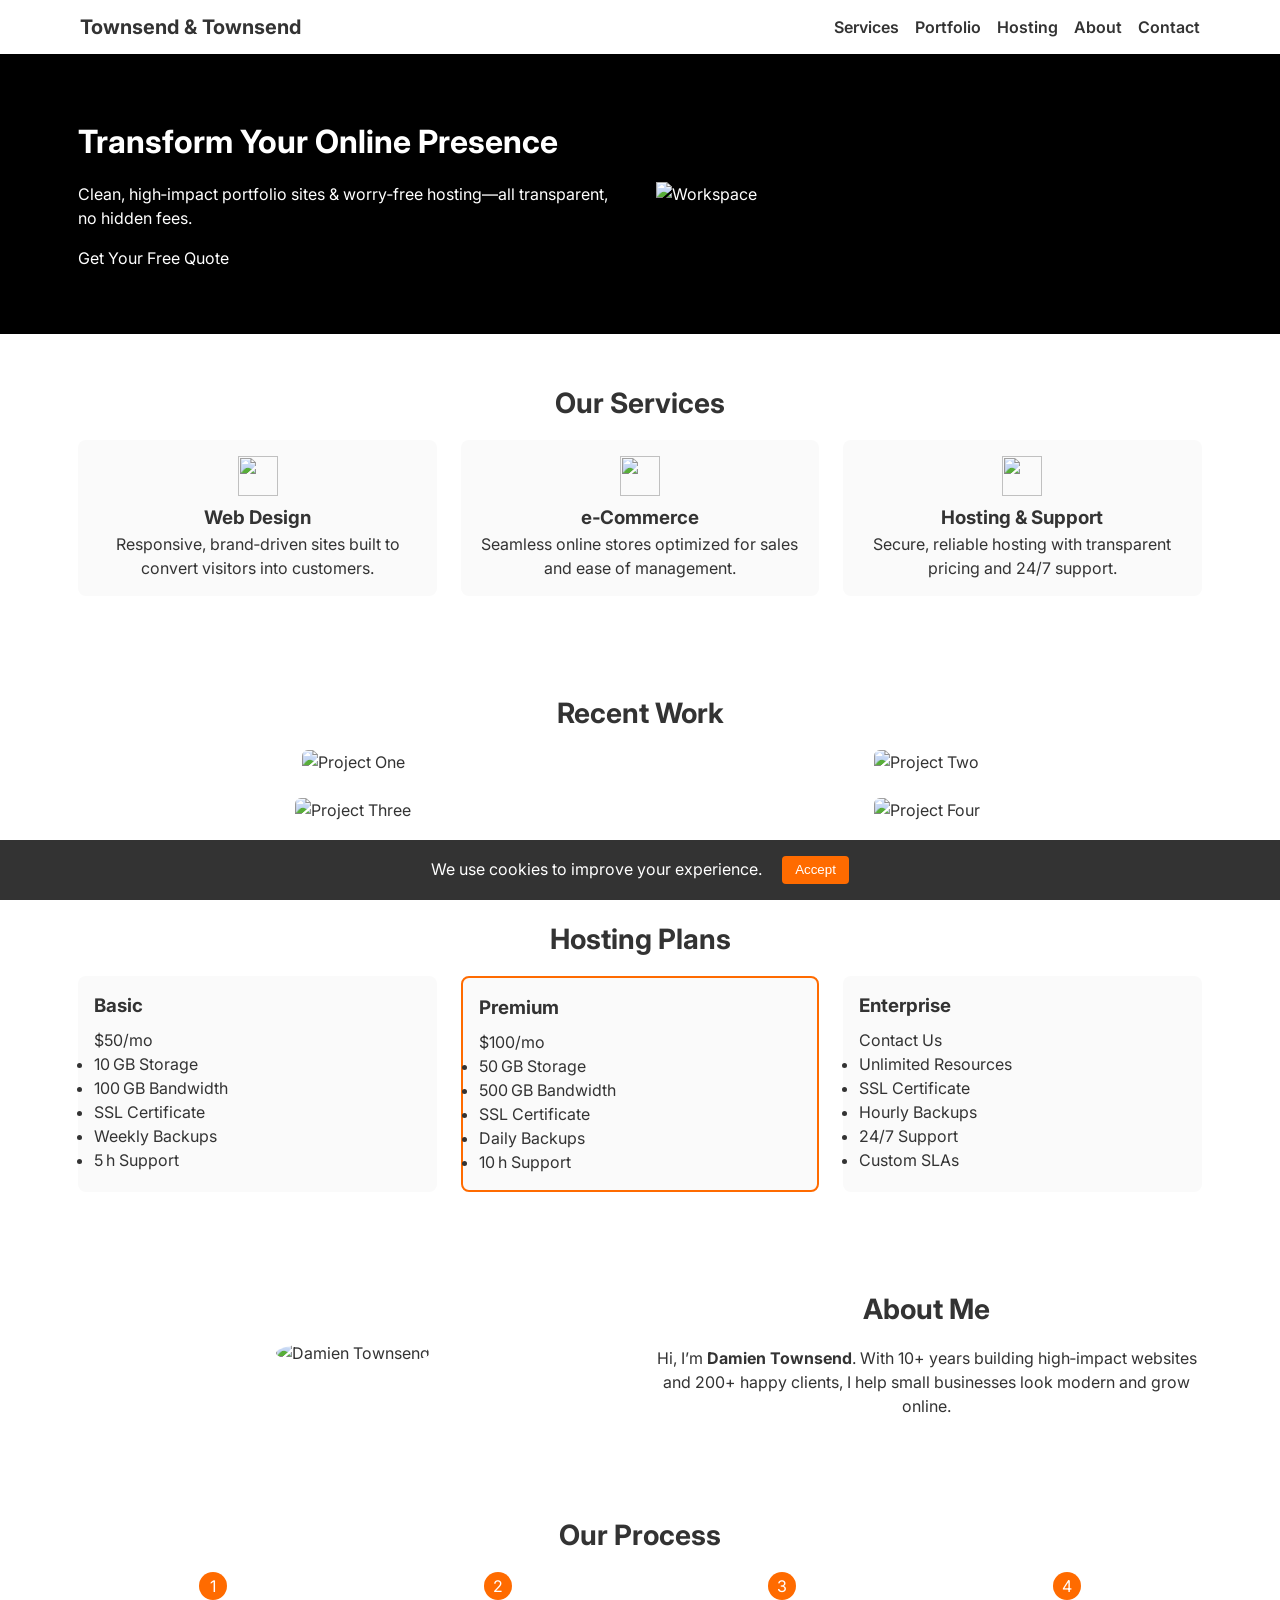
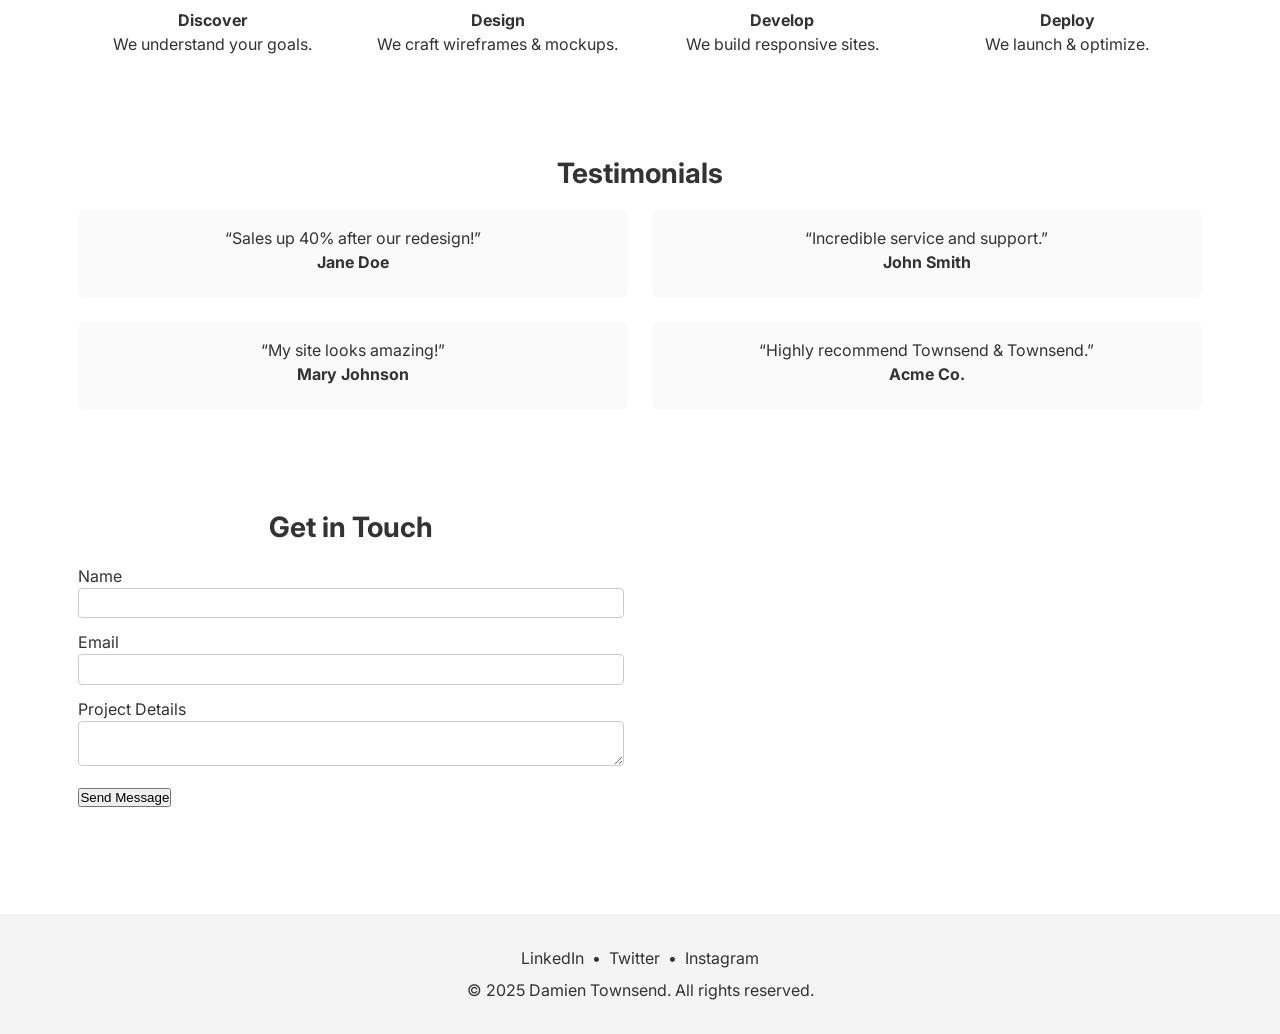
==== index.html @ 813af76c "New design: split hero, card grids, tighter spacing" ====
<!DOCTYPE html>
<html lang="en">
<head>
  <meta charset="UTF-8" />
  <meta name="viewport" content="width=device-width, initial-scale=1.0"/>
  <title>Damien Townsend | Web Design & Hosting</title>
  <meta name="description" content="Modern portfolio sites & transparent hosting—no hidden fees. Book your free quote today.">
  <!-- Favicons -->
  <link rel="icon" href="https://via.placeholder.com/32.png?text=T" sizes="32x32">
  <link rel="apple-touch-icon" href="https://via.placeholder.com/180.png?text=T">
  <!-- Google Fonts -->
  <link href="https://fonts.googleapis.com/css2?family=Inter:wght@400;600;700&display=swap" rel="stylesheet">
  <!-- Stylesheet -->
  <link rel="stylesheet" href="styles.css">
</head>
<body>

  <!-- HEADER / NAV -->
  <header class="header">
    <div class="container header-inner">
      <a href="#" class="brand">Townsend & Townsend</a>
      <nav class="nav">
        <ul class="nav-list">
          <li><a href="#services">Services</a></li>
          <li><a href="#portfolio">Portfolio</a></li>
          <li><a href="#hosting">Hosting</a></li>
          <li><a href="#about">About</a></li>
          <li><a href="#contact">Contact</a></li>
        </ul>
        <button class="nav-toggle" aria-label="Toggle menu">☰</button>
      </nav>
    </div>
  </header>

  <!-- HERO -->
  <section id="hero" class="hero">
    <div class="container hero-grid">
      <div class="hero-text">
        <h1>Transform Your Online Presence</h1>
        <p>Clean, high‑impact portfolio sites & worry‑free hosting—all transparent, no hidden fees.</p>
        <a href="#contact" class="btn">Get Your Free Quote</a>
      </div>
      <div class="hero-image">
        <img src="https://picsum.photos/seed/hero/600/400" alt="Workspace" loading="lazy">
      </div>
    </div>
  </section>

  <!-- SERVICES -->
  <section id="services" class="section services">
    <div class="container">
      <h2>Our Services</h2>
      <div class="cards-grid">
        <div class="card">
          <img src="https://unpkg.com/heroicons@2.0.13/24/outline/pencil-square.svg" alt="" loading="lazy">
          <h3>Web Design</h3>
          <p>Responsive, brand‑driven sites built to convert visitors into customers.</p>
        </div>
        <div class="card">
          <img src="https://unpkg.com/heroicons@2.0.13/24/outline/shopping-cart.svg" alt="" loading="lazy">
          <h3>e‑Commerce</h3>
          <p>Seamless online stores optimized for sales and ease of management.</p>
        </div>
        <div class="card">
          <img src="https://unpkg.com/heroicons@2.0.13/24/outline/server-stack.svg" alt="" loading="lazy">
          <h3>Hosting & Support</h3>
          <p>Secure, reliable hosting with transparent pricing and 24/7 support.</p>
        </div>
      </div>
    </div>
  </section>

  <!-- PORTFOLIO -->
  <section id="portfolio" class="section portfolio">
    <div class="container">
      <h2>Recent Work</h2>
      <div class="grid-2x2">
        <div class="portfolio-item">
          <img src="https://picsum.photos/id/1011/400/250" alt="Project One" loading="lazy">
          <div class="portfolio-overlay">
            <h4>Project One</h4>
            <a href="#">View Case Study</a>
          </div>
        </div>
        <div class="portfolio-item">
          <img src="https://picsum.photos/id/1012/400/250" alt="Project Two" loading="lazy">
          <div class="portfolio-overlay">
            <h4>Project Two</h4>
            <a href="#">View Case Study</a>
          </div>
        </div>
        <div class="portfolio-item">
          <img src="https://picsum.photos/id/1013/400/250" alt="Project Three" loading="lazy">
          <div class="portfolio-overlay">
            <h4>Project Three</h4>
            <a href="#">View Case Study</a>
          </div>
        </div>
        <div class="portfolio-item">
          <img src="https://picsum.photos/id/1014/400/250" alt="Project Four" loading="lazy">
          <div class="portfolio-overlay">
            <h4>Project Four</h4>
            <a href="#">View Case Study</a>
          </div>
        </div>
      </div>
    </div>
  </section>

  <!-- HOSTING PLANS -->
  <section id="hosting" class="section plans">
    <div class="container">
      <h2>Hosting Plans</h2>
      <div class="cards-grid">
        <div class="plan-card">
          <h3>Basic</h3>
          <p class="price">$50/mo</p>
          <ul>
            <li>10 GB Storage</li>
            <li>100 GB Bandwidth</li>
            <li>SSL Certificate</li>
            <li>Weekly Backups</li>
            <li>5 h Support</li>
          </ul>
        </div>
        <div class="plan-card featured">
          <h3>Premium</h3>
          <p class="price">$100/mo</p>
          <ul>
            <li>50 GB Storage</li>
            <li>500 GB Bandwidth</li>
            <li>SSL Certificate</li>
            <li>Daily Backups</li>
            <li>10 h Support</li>
          </ul>
        </div>
        <div class="plan-card">
          <h3>Enterprise</h3>
          <p class="price">Contact Us</p>
          <ul>
            <li>Unlimited Resources</li>
            <li>SSL Certificate</li>
            <li>Hourly Backups</li>
            <li>24/7 Support</li>
            <li>Custom SLAs</li>
          </ul>
        </div>
      </div>
    </div>
  </section>

  <!-- ABOUT -->
  <section id="about" class="section about">
    <div class="container about-grid">
      <div>
        <img src="https://randomuser.me/api/portraits/men/32.jpg" alt="Damien Townsend" loading="lazy">
      </div>
      <div>
        <h2>About Me</h2>
        <p>Hi, I’m <strong>Damien Townsend</strong>. With 10+ years building high‑impact websites and 200+ happy clients, I help small businesses look modern and grow online.</p>
      </div>
    </div>
  </section>

  <!-- PROCESS -->
  <section id="process" class="section process">
    <div class="container">
      <h2>Our Process</h2>
      <div class="process-grid">
        <div><span>1</span><h4>Discover</h4><p>We understand your goals.</p></div>
        <div><span>2</span><h4>Design</h4><p>We craft wireframes & mockups.</p></div>
        <div><span>3</span><h4>Develop</h4><p>We build responsive sites.</p></div>
        <div><span>4</span><h4>Deploy</h4><p>We launch & optimize.</p></div>
      </div>
    </div>
  </section>

  <!-- TESTIMONIALS -->
  <section id="testimonials" class="section testimonials">
    <div class="container">
      <h2>Testimonials</h2>
      <div class="grid-2x2">
        <div class="testimonial">
          <p>“Sales up 40% after our redesign!”</p><h4>Jane Doe</h4>
        </div>
        <div class="testimonial">
          <p>“Incredible service and support.”</p><h4>John Smith</h4>
        </div>
        <div class="testimonial">
          <p>“My site looks amazing!”</p><h4>Mary Johnson</h4>
        </div>
        <div class="testimonial">
          <p>“Highly recommend Townsend & Townsend.”</p><h4>Acme Co.</h4>
        </div>
      </div>
    </div>
  </section>

  <!-- CONTACT -->
  <section id="contact" class="section contact">
    <div class="container contact-grid">
      <div>
        <h2>Get in Touch</h2>
        <form name="contact" method="POST" data-netlify="true">
          <input type="hidden" name="form-name" value="contact">
          <label>Name<input type="text" name="name" required></label>
          <label>Email<input type="email" name="email" required></label>
          <label>Project Details<textarea name="message"></textarea></label>
          <button type="submit" class="btn">Send Message</button>
        </form>
      </div>
      <div class="calendly-wrapper">
        <div class="calendly-inline-widget" data-url="https://calendly.com/your-calendly/30min" style="min-width:320px;height:360px;"></div>
        <script src="https://assets.calendly.com/assets/external/widget.js" async></script>
      </div>
    </div>
  </section>

  <!-- COOKIE BANNER -->
  <div id="cookie-banner" class="cookie-banner">
    <p>We use cookies to improve your experience. <button id="accept-cookies">Accept</button></p>
  </div>

  <!-- FOOTER -->
  <footer class="footer">
    <div class="container footer-inner">
      <div class="social-links">
        <a href="#">LinkedIn</a><span>•</span><a href="#">Twitter</a><span>•</span><a href="#">Instagram</a>
      </div>
      <p>&copy; 2025 Damien Townsend. All rights reserved.</p>
    </div>
  </footer>

  <!-- Scripts -->
  <script src="scripts.js"></script>
</body>
</html>
---- styles.css ----
:root {
  --clr-accent: #FF6B00;
  --clr-dark: #333333;
  --clr-light: #FFFFFF;
  --ff-heading: 'Inter', sans-serif;
  --ff-body: 'Inter', sans-serif;
}
* { margin:0; padding:0; box-sizing:border-box; }
body { font-family: var(--ff-body); color: var(--clr-dark); line-height: 1.5; }
a { text-decoration: none; color: inherit; }

/* Layout helpers */
.container { width: 90%; max-width: 1200px; margin: 0 auto; }
.grid-2x2 { display: grid; grid-template-columns: repeat(2, 1fr); gap: 1.5rem; }
.cards-grid { display: grid; grid-template-columns: repeat(auto-fit, minmax(220px,1fr)); gap: 1.5rem; }
.process-grid { display: grid; grid-template-columns: repeat(4,1fr); gap: 1rem; align-items: start; }

/* Header */
.header { background: #fff; position: sticky; top:0; z-index:100; box-shadow: 0 1px 4px rgba(0,0,0,0.1); }
.header-inner { display:flex; align-items:center; justify-content:space-between; padding:0.75rem 1rem; }
.brand { font-family: var(--ff-heading); font-size:1.25rem; font-weight:700; }
.nav { position: relative; }
.nav-list { list-style:none; display:flex; gap:1rem; }
.nav-list a { font-weight:600; }
.nav-toggle { display:none; background:none; border:none; font-size:1.5rem; cursor:pointer; }

/* Hero */
.hero { background: #000; color: #fff; padding:4rem 1rem; }
.hero-grid { display:grid; grid-template-columns:1fr 1fr; align-items:center; gap:2rem; }
.hero-text h1 { font-family: var(--ff-heading); font-size:2rem; margin-bottom:0.5em; }
.hero-text p { margin-bottom:1em; }

/* Sections */
.section { padding:3rem 1rem; text-align:center; }
.section h2 { font-family: var(--ff-heading); font-size:1.75rem; margin-bottom:1rem; }

/* Cards */
.card, .plan-card, .testimonial { background:#fafafa; border-radius:8px; padding:1rem; }
.card img, .plan-card h3, .testimonial h4 { margin-bottom:0.5rem; }
.card img { width:40px; height:40px; }

/* Portfolio items */
.portfolio-item { position: relative; overflow:hidden; }
.portfolio-item img { width:100%; border-radius:6px; }
.portfolio-overlay { 
  position:absolute; bottom:0; left:0; right:0; 
  background:rgba(0,0,0,0.6); color:#fff; 
  padding:0.75rem; opacity:0; transition:opacity 0.25s; 
}
.portfolio-item:hover .portfolio-overlay { opacity:1; }

/* Plans */
.plan-card { text-align:left; }
.plan-card.featured { border:2px solid var(--clr-accent); }

/* About */
.about-grid { display:grid; grid-template-columns:1fr 1fr; align-items:center; gap:1.5rem; }
.about-grid img { width:150px; border-radius:50%; }

/* Process */
.process-grid div { text-align:center; }
.process-grid span { 
  display:inline-block; background:var(--clr-accent); color:#fff; 
  width:28px; height:28px; line-height:28px; border-radius:50%; 
  margin-bottom:0.5rem; 
}

/* Testimonials */
.testimonials-slider .testimonial { min-height:120px; }

/* Contact */
.contact-grid { display:grid; grid-template-columns:1fr 1fr; gap:2rem; align-items:start; }
.contact form { text-align:left; }
.contact form label { display:block; margin-bottom:0.75rem; }
.contact form input, .contact form textarea { width:100%; padding:0.5em; border:1px solid #ccc; border-radius:4px; }

/* Footer */
.footer { background:#f4f4f4; padding:2rem 1rem; }
.footer-inner { display:flex; flex-direction:column; align-items:center; gap:0.5rem; }
.footer .social-links span { margin: 0 0.5rem; }

/* Cookie Banner */
.cookie-banner {
  position:fixed; bottom:0; left:0; right:0; background:var(--clr-dark);
  color:#fff; padding:1rem; text-align:center; display:none;
}
.cookie-banner button { margin-left:1rem; padding:0.5em 1em; background:var(--clr-accent); border:none; border-radius:4px; color:#fff; cursor:pointer; }
.fade-out { transform: translateY(100%); opacity:0; transition: transform 0.3s, opacity 0.3s; }

/* Responsive */
@media (max-width: 1024px) {
  .grid-2x2 { grid-template-columns: 1fr; }
  .hero-grid { grid-template-columns: 1fr; }
  .contact-grid { grid-template-columns: 1fr; }
}
@media (max-width: 768px) {
  .nav-list { display:none; position:absolute; top:56px; right:1rem; background:#fff; flex-direction:column; padding:1rem; box-shadow:0 2px 4px rgba(0,0,0,0.1); }
  .nav-list.active { display:flex; }
  .nav-toggle { display:block; }
}
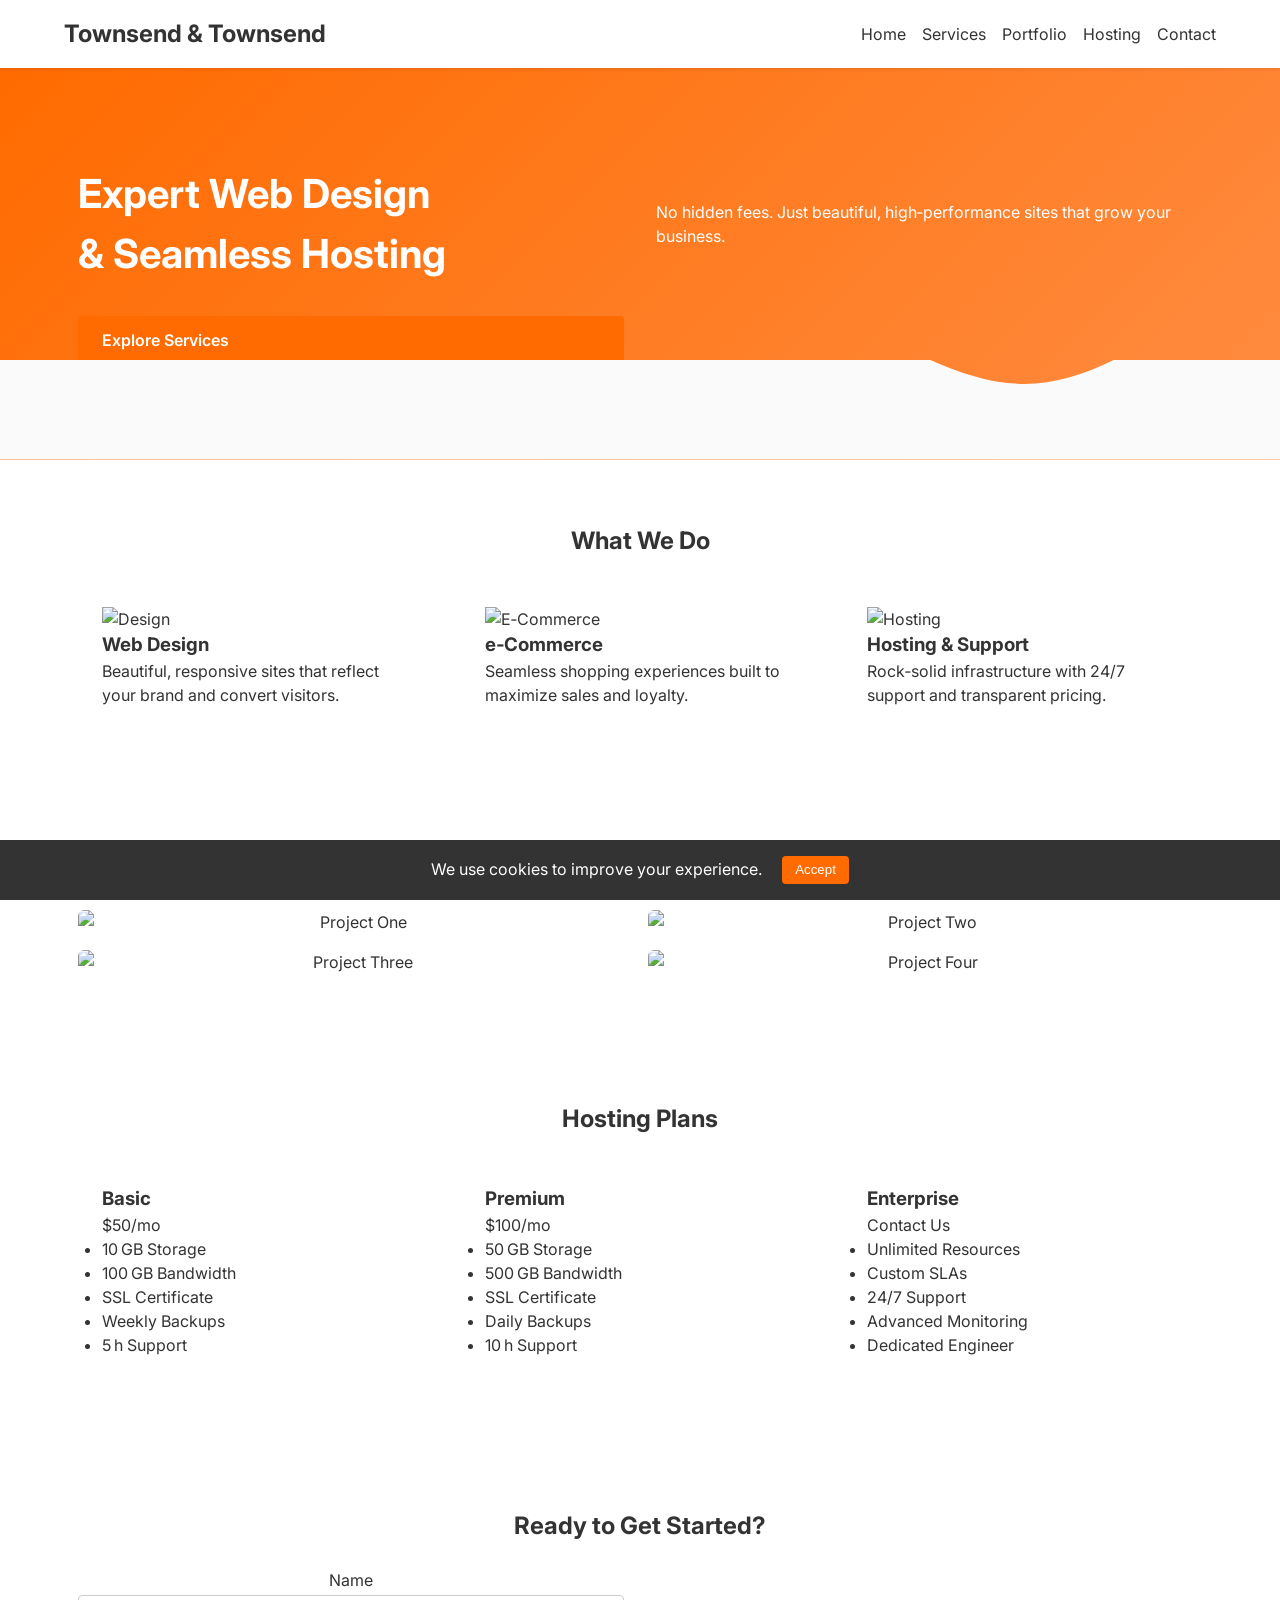
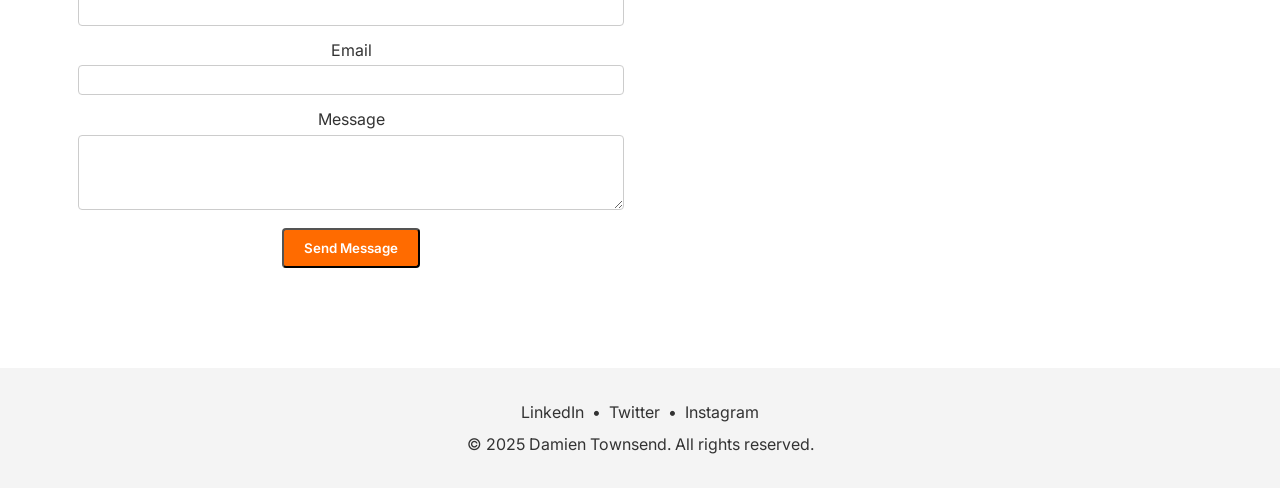
==== commit 41859ac4: "Brandnew creative layout" ====
--- a/index.html
+++ b/index.html
@@ -3,28 +3,31 @@
 <head>
   <meta charset="UTF-8" />
   <meta name="viewport" content="width=device-width, initial-scale=1.0"/>
-  <title>Damien Townsend | Web Design & Hosting</title>
-  <meta name="description" content="Modern portfolio sites & transparent hosting—no hidden fees. Book your free quote today.">
+  <title>Damien Townsend | Web Design & Hosting</title>
+  <meta name="description" content="Expert web design & transparent hosting—no hidden fees. Transform your online presence today.">
+
   <!-- Favicons -->
   <link rel="icon" href="https://via.placeholder.com/32.png?text=T" sizes="32x32">
   <link rel="apple-touch-icon" href="https://via.placeholder.com/180.png?text=T">
+
   <!-- Google Fonts -->
   <link href="https://fonts.googleapis.com/css2?family=Inter:wght@400;600;700&display=swap" rel="stylesheet">
-  <!-- Stylesheet -->
+
+  <!-- Main Stylesheet -->
   <link rel="stylesheet" href="styles.css">
 </head>
 <body>
 
-  <!-- HEADER / NAV -->
+  <!-- NAVBAR -->
   <header class="header">
     <div class="container header-inner">
       <a href="#" class="brand">Townsend & Townsend</a>
       <nav class="nav">
         <ul class="nav-list">
+          <li><a href="#hero">Home</a></li>
           <li><a href="#services">Services</a></li>
           <li><a href="#portfolio">Portfolio</a></li>
           <li><a href="#hosting">Hosting</a></li>
-          <li><a href="#about">About</a></li>
           <li><a href="#contact">Contact</a></li>
         </ul>
         <button class="nav-toggle" aria-label="Toggle menu">☰</button>
@@ -34,37 +37,33 @@
 
   <!-- HERO -->
   <section id="hero" class="hero">
-    <div class="container hero-grid">
-      <div class="hero-text">
-        <h1>Transform Your Online Presence</h1>
-        <p>Clean, high‑impact portfolio sites & worry‑free hosting—all transparent, no hidden fees.</p>
-        <a href="#contact" class="btn">Get Your Free Quote</a>
-      </div>
-      <div class="hero-image">
-        <img src="https://picsum.photos/seed/hero/600/400" alt="Workspace" loading="lazy">
-      </div>
+    <div class="container hero-content">
+      <h1>Expert Web Design<br>& Seamless Hosting</h1>
+      <p>No hidden fees. Just beautiful, high‑performance sites that grow your business.</p>
+      <a href="#services" class="btn">Explore Services</a>
     </div>
+    <div class="hero-decor"></div>
   </section>
 
   <!-- SERVICES -->
   <section id="services" class="section services">
     <div class="container">
-      <h2>Our Services</h2>
+      <h2>What We Do</h2>
       <div class="cards-grid">
-        <div class="card">
-          <img src="https://unpkg.com/heroicons@2.0.13/24/outline/pencil-square.svg" alt="" loading="lazy">
+        <div class="card glass">
+          <img src="https://unpkg.com/heroicons@2.0.13/24/outline/pencil-square.svg" loading="lazy" alt="Design">
           <h3>Web Design</h3>
-          <p>Responsive, brand‑driven sites built to convert visitors into customers.</p>
+          <p>Beautiful, responsive sites that reflect your brand and convert visitors.</p>
         </div>
-        <div class="card">
-          <img src="https://unpkg.com/heroicons@2.0.13/24/outline/shopping-cart.svg" alt="" loading="lazy">
+        <div class="card glass">
+          <img src="https://unpkg.com/heroicons@2.0.13/24/outline/shopping-cart.svg" loading="lazy" alt="E‑Commerce">
           <h3>e‑Commerce</h3>
-          <p>Seamless online stores optimized for sales and ease of management.</p>
+          <p>Seamless shopping experiences built to maximize sales and loyalty.</p>
         </div>
-        <div class="card">
-          <img src="https://unpkg.com/heroicons@2.0.13/24/outline/server-stack.svg" alt="" loading="lazy">
+        <div class="card glass">
+          <img src="https://unpkg.com/heroicons@2.0.13/24/outline/server-stack.svg" loading="lazy" alt="Hosting">
           <h3>Hosting & Support</h3>
-          <p>Secure, reliable hosting with transparent pricing and 24/7 support.</p>
+          <p>Rock‑solid infrastructure with 24/7 support and transparent pricing.</p>
         </div>
       </div>
     </div>
@@ -73,34 +72,30 @@
   <!-- PORTFOLIO -->
   <section id="portfolio" class="section portfolio">
     <div class="container">
-      <h2>Recent Work</h2>
+      <h2>Recent Projects</h2>
       <div class="grid-2x2">
         <div class="portfolio-item">
-          <img src="https://picsum.photos/id/1011/400/250" alt="Project One" loading="lazy">
-          <div class="portfolio-overlay">
-            <h4>Project One</h4>
-            <a href="#">View Case Study</a>
+          <img src="https://picsum.photos/id/1011/400/250" loading="lazy" alt="Project One">
+          <div class="overlay">
+            <h4>Project One</h4><a href="#">View Case Study</a>
           </div>
         </div>
         <div class="portfolio-item">
-          <img src="https://picsum.photos/id/1012/400/250" alt="Project Two" loading="lazy">
-          <div class="portfolio-overlay">
-            <h4>Project Two</h4>
-            <a href="#">View Case Study</a>
+          <img src="https://picsum.photos/id/1012/400/250" loading="lazy" alt="Project Two">
+          <div class="overlay">
+            <h4>Project Two</h4><a href="#">View Case Study</a>
           </div>
         </div>
         <div class="portfolio-item">
-          <img src="https://picsum.photos/id/1013/400/250" alt="Project Three" loading="lazy">
-          <div class="portfolio-overlay">
-            <h4>Project Three</h4>
-            <a href="#">View Case Study</a>
+          <img src="https://picsum.photos/id/1013/400/250" loading="lazy" alt="Project Three">
+          <div class="overlay">
+            <h4>Project Three</h4><a href="#">View Case Study</a>
           </div>
         </div>
         <div class="portfolio-item">
-          <img src="https://picsum.photos/id/1014/400/250" alt="Project Four" loading="lazy">
-          <div class="portfolio-overlay">
-            <h4>Project Four</h4>
-            <a href="#">View Case Study</a>
+          <img src="https://picsum.photos/id/1014/400/250" loading="lazy" alt="Project Four">
+          <div class="overlay">
+            <h4>Project Four</h4><a href="#">View Case Study</a>
           </div>
         </div>
       </div>
@@ -139,58 +134,11 @@
           <p class="price">Contact Us</p>
           <ul>
             <li>Unlimited Resources</li>
-            <li>SSL Certificate</li>
-            <li>Hourly Backups</li>
+            <li>Custom SLAs</li>
             <li>24/7 Support</li>
-            <li>Custom SLAs</li>
+            <li>Advanced Monitoring</li>
+            <li>Dedicated Engineer</li>
           </ul>
-        </div>
-      </div>
-    </div>
-  </section>
-
-  <!-- ABOUT -->
-  <section id="about" class="section about">
-    <div class="container about-grid">
-      <div>
-        <img src="https://randomuser.me/api/portraits/men/32.jpg" alt="Damien Townsend" loading="lazy">
-      </div>
-      <div>
-        <h2>About Me</h2>
-        <p>Hi, I’m <strong>Damien Townsend</strong>. With 10+ years building high‑impact websites and 200+ happy clients, I help small businesses look modern and grow online.</p>
-      </div>
-    </div>
-  </section>
-
-  <!-- PROCESS -->
-  <section id="process" class="section process">
-    <div class="container">
-      <h2>Our Process</h2>
-      <div class="process-grid">
-        <div><span>1</span><h4>Discover</h4><p>We understand your goals.</p></div>
-        <div><span>2</span><h4>Design</h4><p>We craft wireframes & mockups.</p></div>
-        <div><span>3</span><h4>Develop</h4><p>We build responsive sites.</p></div>
-        <div><span>4</span><h4>Deploy</h4><p>We launch & optimize.</p></div>
-      </div>
-    </div>
-  </section>
-
-  <!-- TESTIMONIALS -->
-  <section id="testimonials" class="section testimonials">
-    <div class="container">
-      <h2>Testimonials</h2>
-      <div class="grid-2x2">
-        <div class="testimonial">
-          <p>“Sales up 40% after our redesign!”</p><h4>Jane Doe</h4>
-        </div>
-        <div class="testimonial">
-          <p>“Incredible service and support.”</p><h4>John Smith</h4>
-        </div>
-        <div class="testimonial">
-          <p>“My site looks amazing!”</p><h4>Mary Johnson</h4>
-        </div>
-        <div class="testimonial">
-          <p>“Highly recommend Townsend & Townsend.”</p><h4>Acme Co.</h4>
         </div>
       </div>
     </div>
@@ -198,20 +146,20 @@
 
   <!-- CONTACT -->
   <section id="contact" class="section contact">
-    <div class="container contact-grid">
-      <div>
-        <h2>Get in Touch</h2>
-        <form name="contact" method="POST" data-netlify="true">
+    <div class="container">
+      <h2>Ready to Get Started?</h2>
+      <div class="contact-grid">
+        <form name="contact" method="POST" data-netlify="true" class="contact-form">
           <input type="hidden" name="form-name" value="contact">
           <label>Name<input type="text" name="name" required></label>
           <label>Email<input type="email" name="email" required></label>
-          <label>Project Details<textarea name="message"></textarea></label>
+          <label>Message<textarea name="message" rows="4"></textarea></label>
           <button type="submit" class="btn">Send Message</button>
         </form>
-      </div>
-      <div class="calendly-wrapper">
-        <div class="calendly-inline-widget" data-url="https://calendly.com/your-calendly/30min" style="min-width:320px;height:360px;"></div>
-        <script src="https://assets.calendly.com/assets/external/widget.js" async></script>
+        <div class="calendly-wrapper">
+          <div class="calendly-inline-widget" data-url="https://calendly.com/your-calendly/30min" style="min-width:100%;height:320px;"></div>
+          <script src="https://assets.calendly.com/assets/external/widget.js" async></script>
+        </div>
       </div>
     </div>
   </section>
--- a/styles.css
+++ b/styles.css
@@ -6,95 +6,72 @@
   --ff-body: 'Inter', sans-serif;
 }
 * { margin:0; padding:0; box-sizing:border-box; }
-body { font-family: var(--ff-body); color: var(--clr-dark); line-height: 1.5; }
-a { text-decoration: none; color: inherit; }
+body { font-family: var(--ff-body); color: var(--clr-dark); line-height:1.5; background:#fafafa; }
+a { text-decoration:none; color:inherit; }
 
-/* Layout helpers */
-.container { width: 90%; max-width: 1200px; margin: 0 auto; }
-.grid-2x2 { display: grid; grid-template-columns: repeat(2, 1fr); gap: 1.5rem; }
-.cards-grid { display: grid; grid-template-columns: repeat(auto-fit, minmax(220px,1fr)); gap: 1.5rem; }
-.process-grid { display: grid; grid-template-columns: repeat(4,1fr); gap: 1rem; align-items: start; }
+/* CONTAINERS & GRIDS */
+.container { width:90%; max-width:1200px; margin:0 auto; }
+.cards-grid { display:grid; grid-template-columns:repeat(auto-fit,minmax(240px,1fr)); gap:1.5rem; margin-top:1.5rem; }
+.grid-2x2 { display:grid; grid-template-columns:1fr 1fr; gap:1rem; margin-top:1rem; }
+.contact-grid { display:grid; grid-template-columns:1fr 1fr; gap:2rem; margin-top:1.5rem; }
 
-/* Header */
-.header { background: #fff; position: sticky; top:0; z-index:100; box-shadow: 0 1px 4px rgba(0,0,0,0.1); }
-.header-inner { display:flex; align-items:center; justify-content:space-between; padding:0.75rem 1rem; }
-.brand { font-family: var(--ff-heading); font-size:1.25rem; font-weight:700; }
-.nav { position: relative; }
+/* HEADER & NAV */
+.header { background:#fff; position:sticky; top:0; z-index:100; box-shadow:0 1px 4px rgba(0,0,0,0.1); }
+.header-inner { display:flex; align-items:center; justify-content:space-between; padding:1rem 0; }
+.brand { font-family: var(--ff-heading); font-size:1.5rem; font-weight:700; }
 .nav-list { list-style:none; display:flex; gap:1rem; }
-.nav-list a { font-weight:600; }
 .nav-toggle { display:none; background:none; border:none; font-size:1.5rem; cursor:pointer; }
 
-/* Hero */
-.hero { background: #000; color: #fff; padding:4rem 1rem; }
-.hero-grid { display:grid; grid-template-columns:1fr 1fr; align-items:center; gap:2rem; }
-.hero-text h1 { font-family: var(--ff-heading); font-size:2rem; margin-bottom:0.5em; }
-.hero-text p { margin-bottom:1em; }
+/* HERO */
+.hero { background: linear-gradient(135deg, #FF6B00, #FF8C42); color:#fff; padding:6rem 1rem; position:relative; overflow:hidden; }
+.hero-content { display:grid; grid-template-columns:1fr 1fr; align-items:center; gap:2rem; }
+.hero-content h1 { font-family: var(--ff-heading); font-size:2.5rem; }
+.hero-content p { margin:1rem 0; font-size:1rem; }
+.btn { display:inline-block; background: var(--clr-accent); color:#fff; padding:0.75em 1.5em; border-radius:4px; font-family: var(--ff-heading); font-weight:600; transition: background 0.3s; }
+.btn:hover { background:#e55a00; }
 
-/* Sections */
-.section { padding:3rem 1rem; text-align:center; }
-.section h2 { font-family: var(--ff-heading); font-size:1.75rem; margin-bottom:1rem; }
-
-/* Cards */
-.card, .plan-card, .testimonial { background:#fafafa; border-radius:8px; padding:1rem; }
-.card img, .plan-card h3, .testimonial h4 { margin-bottom:0.5rem; }
-.card img { width:40px; height:40px; }
-
-/* Portfolio items */
-.portfolio-item { position: relative; overflow:hidden; }
-.portfolio-item img { width:100%; border-radius:6px; }
-.portfolio-overlay { 
-  position:absolute; bottom:0; left:0; right:0; 
-  background:rgba(0,0,0,0.6); color:#fff; 
-  padding:0.75rem; opacity:0; transition:opacity 0.25s; 
-}
-.portfolio-item:hover .portfolio-overlay { opacity:1; }
-
-/* Plans */
-.plan-card { text-align:left; }
-.plan-card.featured { border:2px solid var(--clr-accent); }
-
-/* About */
-.about-grid { display:grid; grid-template-columns:1fr 1fr; align-items:center; gap:1.5rem; }
-.about-grid img { width:150px; border-radius:50%; }
-
-/* Process */
-.process-grid div { text-align:center; }
-.process-grid span { 
-  display:inline-block; background:var(--clr-accent); color:#fff; 
-  width:28px; height:28px; line-height:28px; border-radius:50%; 
-  margin-bottom:0.5rem; 
+/* DECORATIVE WAVE */
+.hero-decor {
+  position:absolute; bottom:0; left:0; right:0;
+  height:100px; background:url('data:image/svg+xml;utf8,<svg xmlns="http://www.w3.org/2000/svg" viewBox="0 0 1440 320"><path fill="%23fafafa" fill-opacity="1" d="M0,96L48,117.3C96,139,192,181,288,197.3C384,213,480,203,576,176C672,149,768,107,864,128C960,149,1056,235,1152,234.7C1248,235,1344,149,1392,106.7L1440,64L1440,320L1392,320C1344,320,1248,320,1152,320C1056,320,960,320,864,320C768,320,672,320,576,320C480,320,384,320,288,320C192,320,96,320,48,320L0,320Z"></path></svg>') no-repeat bottom/cover;
 }
 
-/* Testimonials */
-.testimonials-slider .testimonial { min-height:120px; }
+/* SECTIONS */
+.section { padding:4rem 1rem; text-align:center; background:#fff; margin-top:-1px; }
+.services .cards-grid .card, .plans .cards-grid .plan-card, .testimonials .testimonial { background:rgba(255,255,255,0.6); backdrop-filter:blur(10px); border-radius:8px; padding:1.5rem; text-align:left; }
 
-/* Contact */
-.contact-grid { display:grid; grid-template-columns:1fr 1fr; gap:2rem; align-items:start; }
-.contact form { text-align:left; }
-.contact form label { display:block; margin-bottom:0.75rem; }
-.contact form input, .contact form textarea { width:100%; padding:0.5em; border:1px solid #ccc; border-radius:4px; }
+/* PORTFOLIO */
+.portfolio-item { position:relative; overflow:hidden; border-radius:6px; }
+.portfolio-item img { width:100%; display:block; transition: transform 0.3s; }
+.portfolio-item:hover img { transform: scale(1.05); }
+.overlay { position:absolute; bottom:0; left:0; right:0; background:rgba(0,0,0,0.6); color:#fff; padding:0.75rem; opacity:0; transition: opacity 0.25s; }
+.portfolio-item:hover .overlay { opacity:1; }
 
-/* Footer */
+/* HOSTING PLANS */
+.plans .cards-grid { margin-top:1.5rem; }
+
+/* CONTACT FORM */
+.contact-form input, .contact-form textarea { width:100%; padding:0.5em; margin-top:0.25em; border:1px solid #ccc; border-radius:4px; }
+.contact-form label { display:block; margin-bottom:0.75rem; }
+.calendly-wrapper { margin-top:1rem; }
+
+/* COOKIE BANNER */
+.cookie-banner { position:fixed; bottom:0; left:0; right:0; background:var(--clr-dark); color:#fff; padding:1rem; text-align:center; display:none; }
+.cookie-banner button { background:var(--clr-accent); border:none; padding:0.5em 1em; border-radius:4px; color:#fff; cursor:pointer; margin-left:1rem; }
+.fade-out { transform:translateY(100%); opacity:0; transition: all 0.3s; }
+
+/* FOOTER */
 .footer { background:#f4f4f4; padding:2rem 1rem; }
 .footer-inner { display:flex; flex-direction:column; align-items:center; gap:0.5rem; }
-.footer .social-links span { margin: 0 0.5rem; }
+.social-links span { margin:0 0.5rem; }
 
-/* Cookie Banner */
-.cookie-banner {
-  position:fixed; bottom:0; left:0; right:0; background:var(--clr-dark);
-  color:#fff; padding:1rem; text-align:center; display:none;
+/* RESPONSIVE */
+@media (max-width:1024px) {
+  .hero-content, .contact-grid { grid-template-columns:1fr; }
+  .grid-2x2 { grid-template-columns:1fr; }
 }
-.cookie-banner button { margin-left:1rem; padding:0.5em 1em; background:var(--clr-accent); border:none; border-radius:4px; color:#fff; cursor:pointer; }
-.fade-out { transform: translateY(100%); opacity:0; transition: transform 0.3s, opacity 0.3s; }
-
-/* Responsive */
-@media (max-width: 1024px) {
-  .grid-2x2 { grid-template-columns: 1fr; }
-  .hero-grid { grid-template-columns: 1fr; }
-  .contact-grid { grid-template-columns: 1fr; }
-}
-@media (max-width: 768px) {
-  .nav-list { display:none; position:absolute; top:56px; right:1rem; background:#fff; flex-direction:column; padding:1rem; box-shadow:0 2px 4px rgba(0,0,0,0.1); }
+@media (max-width:768px) {
+  .nav-list { display:none; position:absolute; top:60px; right:1rem; background:#fff; flex-direction:column; padding:1rem; box-shadow:0 2px 4px rgba(0,0,0,0.1); }
   .nav-list.active { display:flex; }
   .nav-toggle { display:block; }
 }
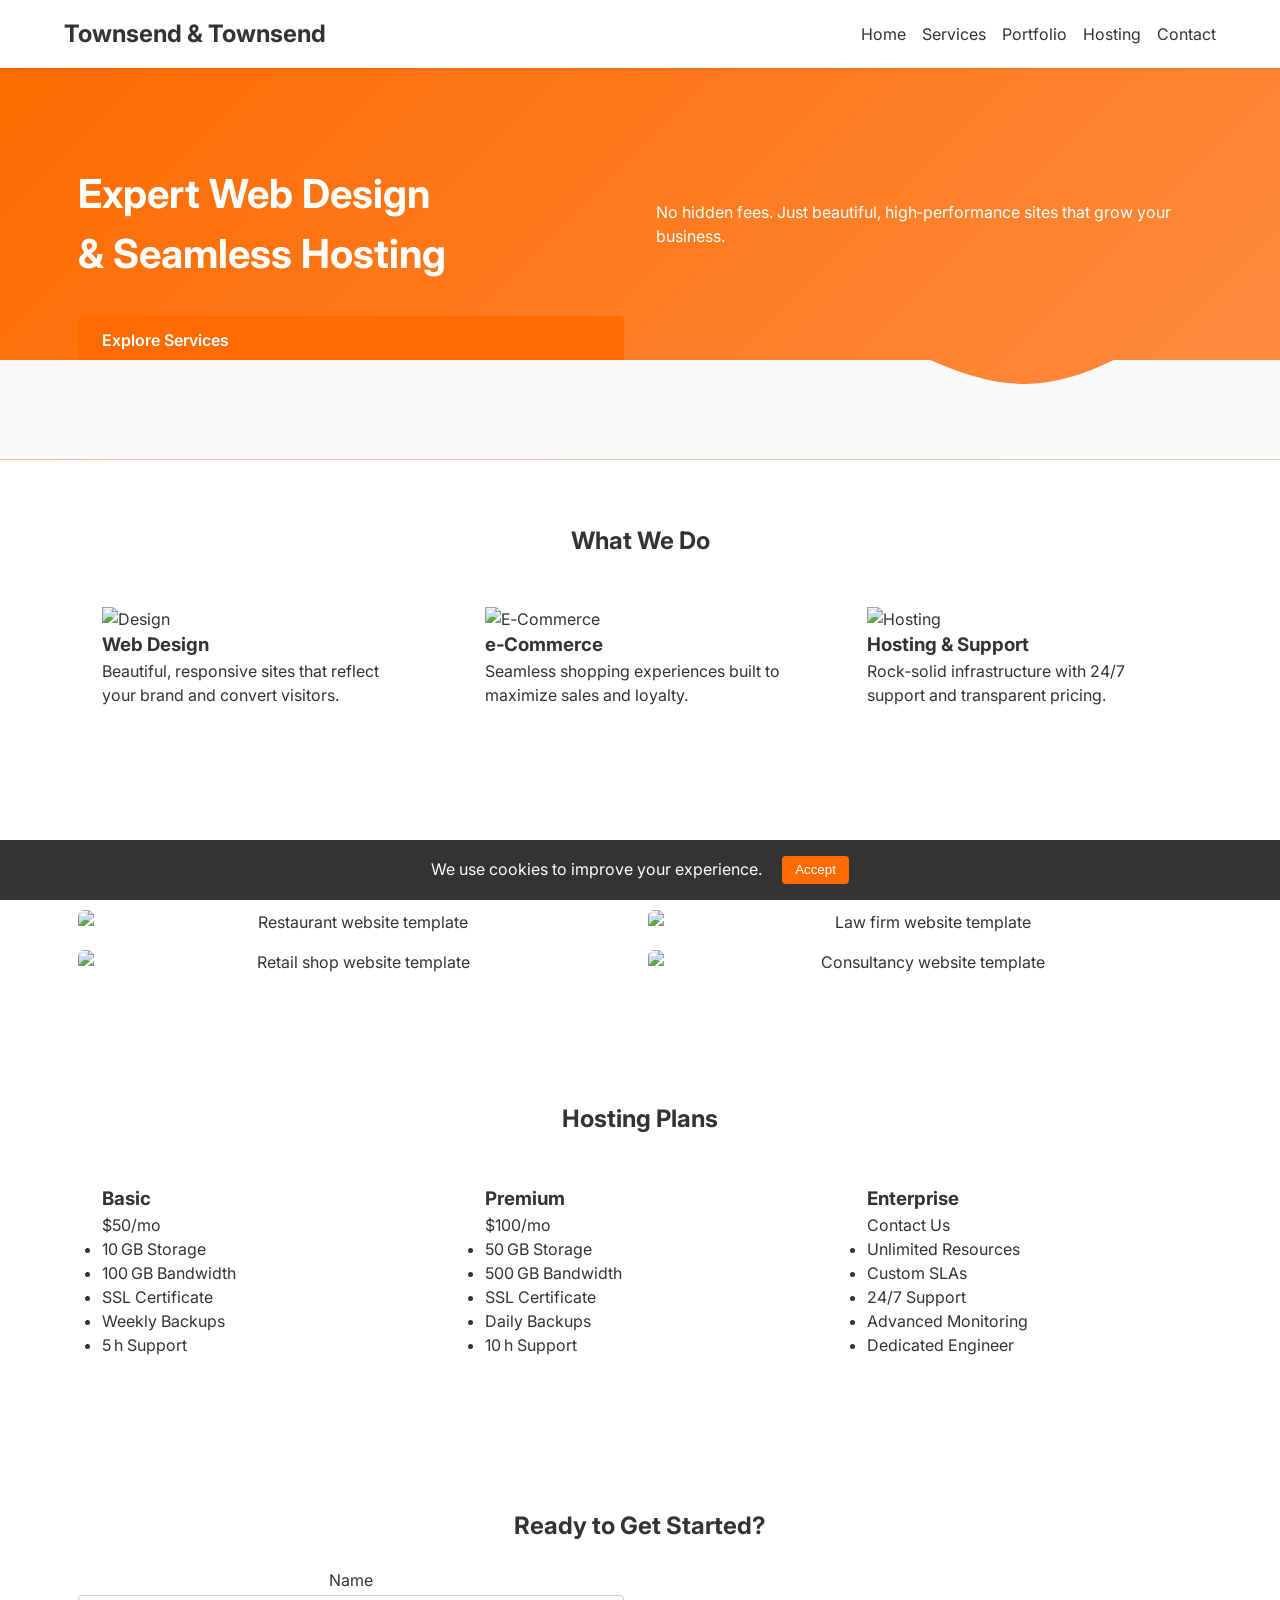
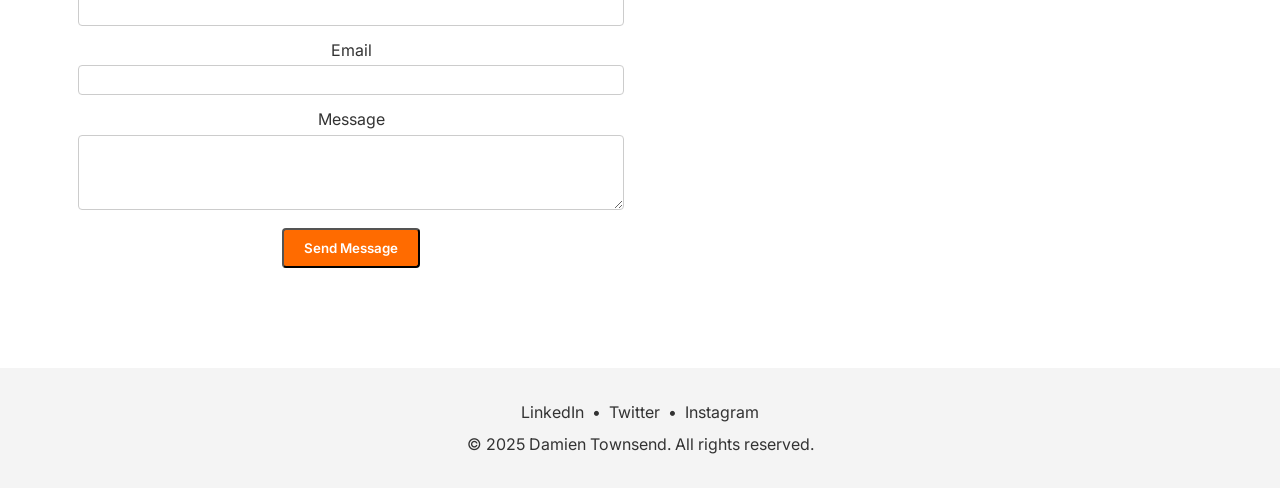
==== commit 8b73de6a: "Swap photos for web-design template placeholders in Portfolio" ====
--- a/index.html
+++ b/index.html
@@ -69,38 +69,47 @@
     </div>
   </section>
 
-  <!-- PORTFOLIO -->
-  <section id="portfolio" class="section portfolio">
-    <div class="container">
-      <h2>Recent Projects</h2>
-      <div class="grid-2x2">
-        <div class="portfolio-item">
-          <img src="https://picsum.photos/id/1011/400/250" loading="lazy" alt="Project One">
-          <div class="overlay">
-            <h4>Project One</h4><a href="#">View Case Study</a>
-          </div>
+ <!-- PORTFOLIO -->
+<section id="portfolio" class="section portfolio">
+  <div class="container">
+    <h2>Recent Projects</h2>
+    <div class="grid-2x2">
+      <div class="portfolio-item">
+        <img src="https://via.placeholder.com/400x250.png?text=Restaurant+Template" 
+             alt="Restaurant website template" loading="lazy">
+        <div class="overlay">
+          <h4>Restaurant Template</h4>
+          <a href="#">View Case Study</a>
         </div>
-        <div class="portfolio-item">
-          <img src="https://picsum.photos/id/1012/400/250" loading="lazy" alt="Project Two">
-          <div class="overlay">
-            <h4>Project Two</h4><a href="#">View Case Study</a>
-          </div>
+      </div>
+      <div class="portfolio-item">
+        <img src="https://via.placeholder.com/400x250.png?text=Law+Firm+Template" 
+             alt="Law firm website template" loading="lazy">
+        <div class="overlay">
+          <h4>Law Firm Template</h4>
+          <a href="#">View Case Study</a>
         </div>
-        <div class="portfolio-item">
-          <img src="https://picsum.photos/id/1013/400/250" loading="lazy" alt="Project Three">
-          <div class="overlay">
-            <h4>Project Three</h4><a href="#">View Case Study</a>
-          </div>
+      </div>
+      <div class="portfolio-item">
+        <img src="https://via.placeholder.com/400x250.png?text=Retail+Shop+Template" 
+             alt="Retail shop website template" loading="lazy">
+        <div class="overlay">
+          <h4>Retail Shop Template</h4>
+          <a href="#">View Case Study</a>
         </div>
-        <div class="portfolio-item">
-          <img src="https://picsum.photos/id/1014/400/250" loading="lazy" alt="Project Four">
-          <div class="overlay">
-            <h4>Project Four</h4><a href="#">View Case Study</a>
-          </div>
+      </div>
+      <div class="portfolio-item">
+        <img src="https://via.placeholder.com/400x250.png?text=Consultancy+Template" 
+             alt="Consultancy website template" loading="lazy">
+        <div class="overlay">
+          <h4>Consultancy Template</h4>
+          <a href="#">View Case Study</a>
         </div>
       </div>
     </div>
-  </section>
+  </div>
+</section>
+
 
   <!-- HOSTING PLANS -->
   <section id="hosting" class="section plans">
@@ -158,7 +167,7 @@
         </form>
         <div class="calendly-wrapper">
           <div class="calendly-inline-widget" data-url="https://calendly.com/your-calendly/30min" style="min-width:100%;height:320px;"></div>
-          <script src="https://assets.calendly.com/assets/external/widget.js" async></script>
+          <script src="https://calendly.com/dtownsend513/30min" async></script>
         </div>
       </div>
     </div>
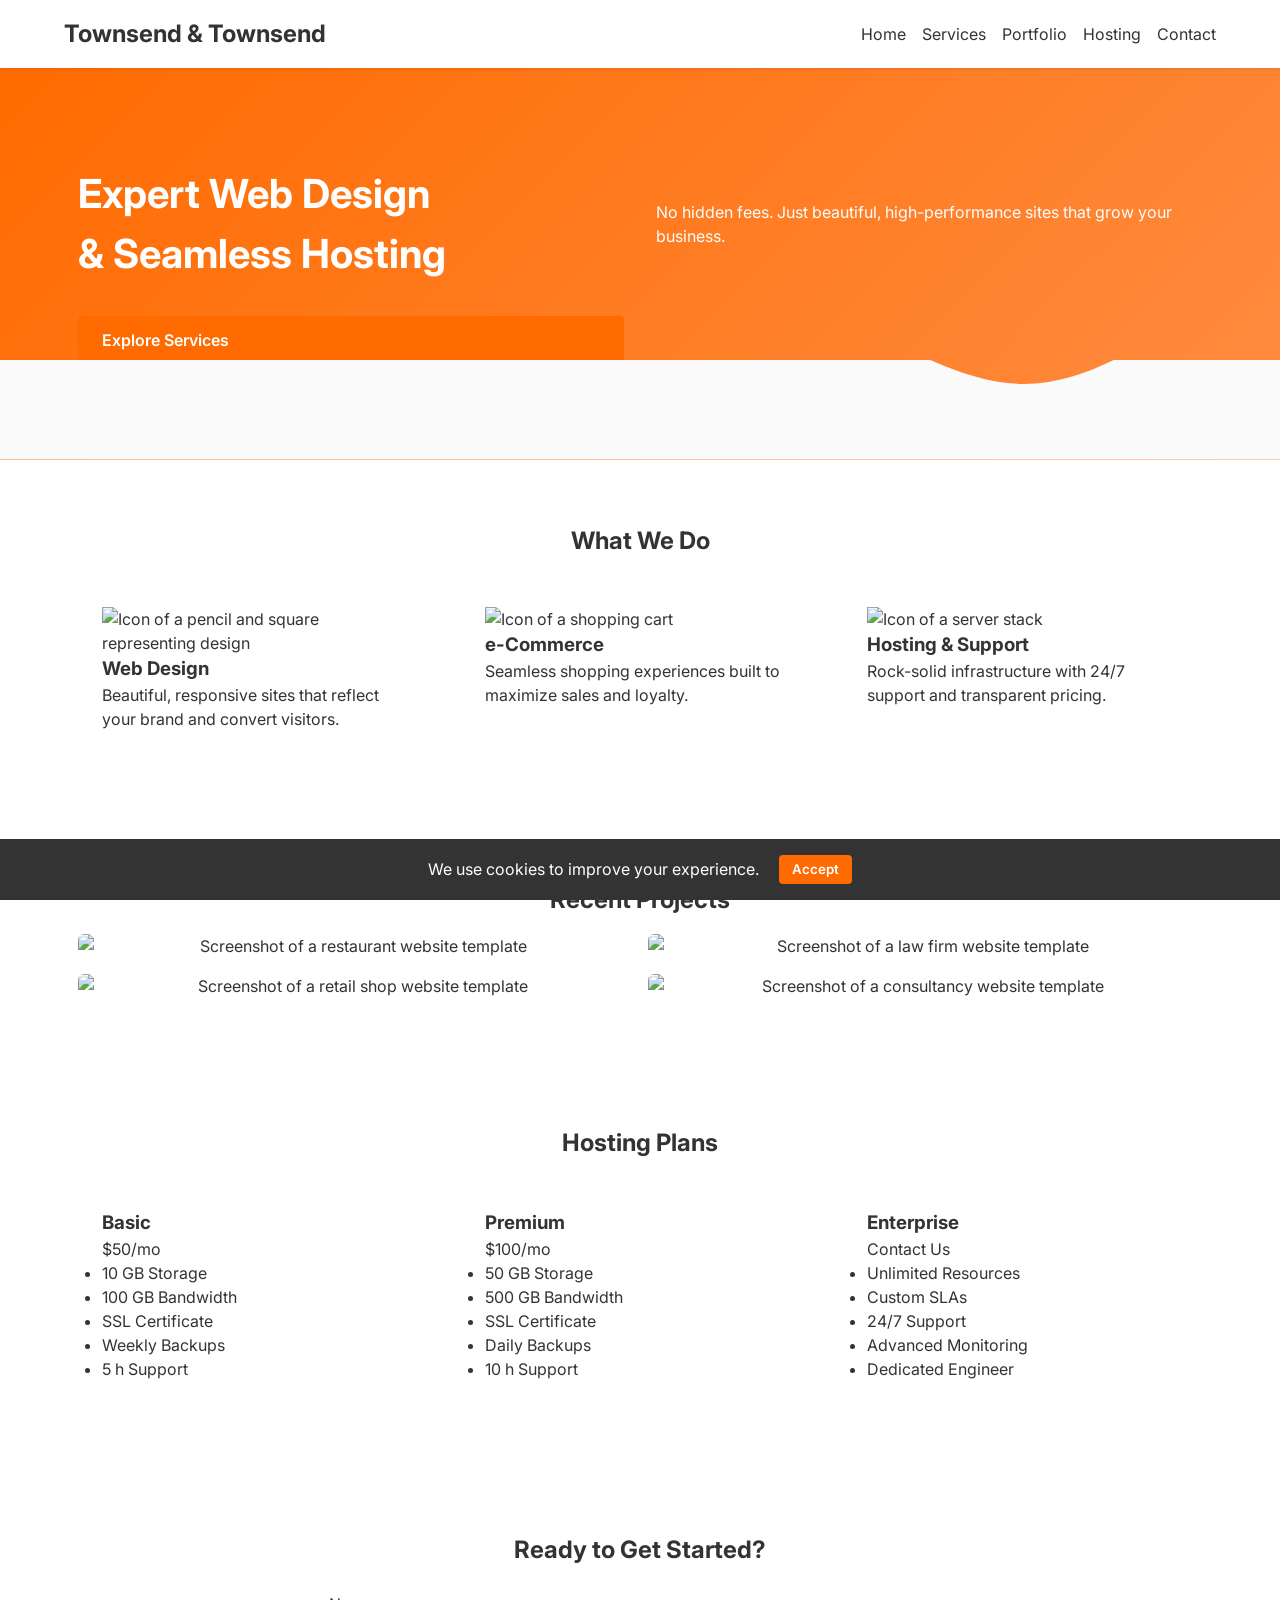
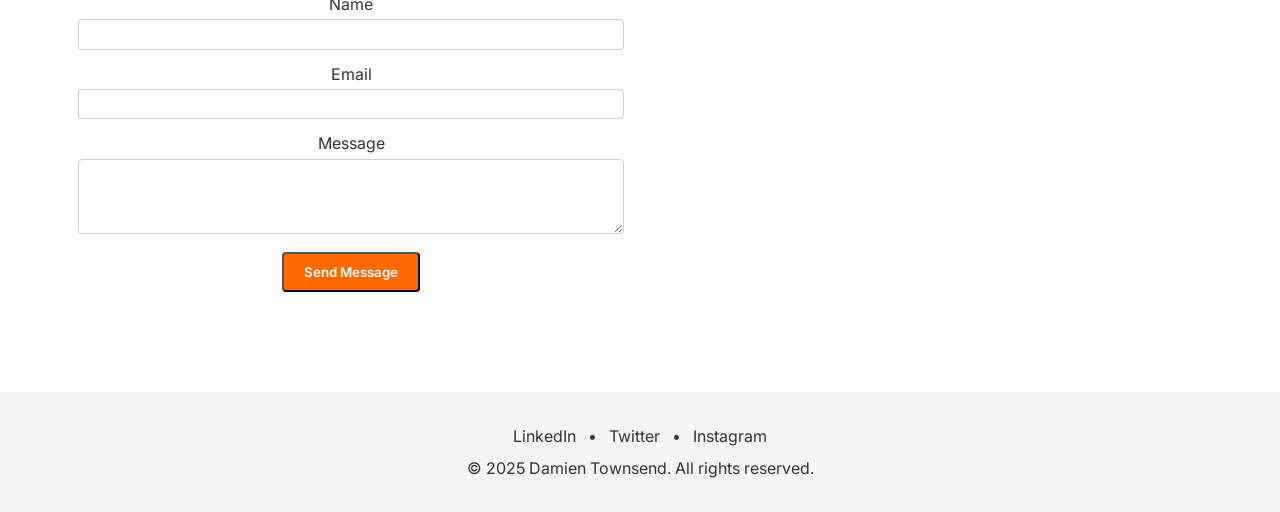
==== commit 038c1768: "Update HTML & CSS for accessibility and performance" ====
--- a/index.html
+++ b/index.html
@@ -3,192 +3,225 @@
 <head>
   <meta charset="UTF-8" />
   <meta name="viewport" content="width=device-width, initial-scale=1.0"/>
-  <title>Damien Townsend | Web Design & Hosting</title>
+  <title>Damien Townsend | Web Design & Hosting</title>
   <meta name="description" content="Expert web design & transparent hosting—no hidden fees. Transform your online presence today.">
 
-  <!-- Favicons -->
-  <link rel="icon" href="https://via.placeholder.com/32.png?text=T" sizes="32x32">
-  <link rel="apple-touch-icon" href="https://via.placeholder.com/180.png?text=T">
+  <!-- Preconnect & Preload for performance -->
+  <link rel="preconnect" href="https://fonts.googleapis.com">
+  <link rel="preconnect" href="https://fonts.gstatic.com" crossorigin>
+  <link rel="preload" as="style" href="https://fonts.googleapis.com/css2?family=Inter:wght@400;600;700&display=swap">
 
   <!-- Google Fonts -->
   <link href="https://fonts.googleapis.com/css2?family=Inter:wght@400;600;700&display=swap" rel="stylesheet">
+
+  <!-- Favicon -->
+  <link rel="icon" href="https://via.placeholder.com/32.png?text=T" sizes="32x32" type="image/png">
+  <link rel="apple-touch-icon" href="https://via.placeholder.com/180.png?text=T">
 
   <!-- Main Stylesheet -->
   <link rel="stylesheet" href="styles.css">
 </head>
 <body>
+  <!-- Skip Link for Accessibility -->
+  <a href="#main-content" class="skip-link">Skip to content</a>
 
   <!-- NAVBAR -->
-  <header class="header">
+  <header class="header" role="banner">
     <div class="container header-inner">
-      <a href="#" class="brand">Townsend & Townsend</a>
-      <nav class="nav">
-        <ul class="nav-list">
+      <a href="#" class="brand">Townsend &amp; Townsend</a>
+      <nav class="nav" role="navigation" aria-label="Primary">
+        <button class="nav-toggle"
+                aria-expanded="false"
+                aria-controls="primary-menu"
+                aria-label="Toggle menu">
+          ☰
+        </button>
+        <ul id="primary-menu" class="nav-list">
           <li><a href="#hero">Home</a></li>
           <li><a href="#services">Services</a></li>
           <li><a href="#portfolio">Portfolio</a></li>
           <li><a href="#hosting">Hosting</a></li>
           <li><a href="#contact">Contact</a></li>
         </ul>
-        <button class="nav-toggle" aria-label="Toggle menu">☰</button>
       </nav>
     </div>
   </header>
 
-  <!-- HERO -->
-  <section id="hero" class="hero">
-    <div class="container hero-content">
-      <h1>Expert Web Design<br>& Seamless Hosting</h1>
-      <p>No hidden fees. Just beautiful, high‑performance sites that grow your business.</p>
-      <a href="#services" class="btn">Explore Services</a>
-    </div>
-    <div class="hero-decor"></div>
-  </section>
-
-  <!-- SERVICES -->
-  <section id="services" class="section services">
-    <div class="container">
-      <h2>What We Do</h2>
-      <div class="cards-grid">
-        <div class="card glass">
-          <img src="https://unpkg.com/heroicons@2.0.13/24/outline/pencil-square.svg" loading="lazy" alt="Design">
-          <h3>Web Design</h3>
-          <p>Beautiful, responsive sites that reflect your brand and convert visitors.</p>
-        </div>
-        <div class="card glass">
-          <img src="https://unpkg.com/heroicons@2.0.13/24/outline/shopping-cart.svg" loading="lazy" alt="E‑Commerce">
-          <h3>e‑Commerce</h3>
-          <p>Seamless shopping experiences built to maximize sales and loyalty.</p>
-        </div>
-        <div class="card glass">
-          <img src="https://unpkg.com/heroicons@2.0.13/24/outline/server-stack.svg" loading="lazy" alt="Hosting">
-          <h3>Hosting & Support</h3>
-          <p>Rock‑solid infrastructure with 24/7 support and transparent pricing.</p>
-        </div>
-      </div>
-    </div>
-  </section>
-
- <!-- PORTFOLIO -->
-<section id="portfolio" class="section portfolio">
-  <div class="container">
-    <h2>Recent Projects</h2>
-    <div class="grid-2x2">
-      <div class="portfolio-item">
-        <img src="https://via.placeholder.com/400x250.png?text=Restaurant+Template" 
-             alt="Restaurant website template" loading="lazy">
-        <div class="overlay">
-          <h4>Restaurant Template</h4>
-          <a href="#">View Case Study</a>
-        </div>
-      </div>
-      <div class="portfolio-item">
-        <img src="https://via.placeholder.com/400x250.png?text=Law+Firm+Template" 
-             alt="Law firm website template" loading="lazy">
-        <div class="overlay">
-          <h4>Law Firm Template</h4>
-          <a href="#">View Case Study</a>
-        </div>
-      </div>
-      <div class="portfolio-item">
-        <img src="https://via.placeholder.com/400x250.png?text=Retail+Shop+Template" 
-             alt="Retail shop website template" loading="lazy">
-        <div class="overlay">
-          <h4>Retail Shop Template</h4>
-          <a href="#">View Case Study</a>
-        </div>
-      </div>
-      <div class="portfolio-item">
-        <img src="https://via.placeholder.com/400x250.png?text=Consultancy+Template" 
-             alt="Consultancy website template" loading="lazy">
-        <div class="overlay">
-          <h4>Consultancy Template</h4>
-          <a href="#">View Case Study</a>
-        </div>
-      </div>
-    </div>
+  <main id="main-content">
+    <!-- HERO -->
+    <section id="hero" class="hero" aria-label="Hero">
+      <div class="container hero-content">
+        <h1>Expert Web Design<br>&amp; Seamless Hosting</h1>
+        <p>No hidden fees. Just beautiful, high-performance sites that grow your business.</p>
+        <a href="#services" class="btn">Explore Services</a>
+      </div>
+      <div class="hero-decor" aria-hidden="true"></div>
+    </section>
+
+    <!-- SERVICES -->
+    <section id="services" class="section services" aria-labelledby="services-heading">
+      <div class="container">
+        <h2 id="services-heading">What We Do</h2>
+        <div class="cards-grid">
+          <div class="card glass">
+            <img src="https://unpkg.com/heroicons@2.0.13/24/outline/pencil-square.svg"
+                 loading="lazy"
+                 alt="Icon of a pencil and square representing design">
+            <h3>Web Design</h3>
+            <p>Beautiful, responsive sites that reflect your brand and convert visitors.</p>
+          </div>
+          <div class="card glass">
+            <img src="https://unpkg.com/heroicons@2.0.13/24/outline/shopping-cart.svg"
+                 loading="lazy"
+                 alt="Icon of a shopping cart">
+            <h3>e-Commerce</h3>
+            <p>Seamless shopping experiences built to maximize sales and loyalty.</p>
+          </div>
+          <div class="card glass">
+            <img src="https://unpkg.com/heroicons@2.0.13/24/outline/server-stack.svg"
+                 loading="lazy"
+                 alt="Icon of a server stack">
+            <h3>Hosting &amp; Support</h3>
+            <p>Rock-solid infrastructure with 24/7 support and transparent pricing.</p>
+          </div>
+        </div>
+      </div>
+    </section>
+
+    <!-- PORTFOLIO -->
+    <section id="portfolio" class="section portfolio" aria-labelledby="portfolio-heading">
+      <div class="container">
+        <h2 id="portfolio-heading">Recent Projects</h2>
+        <div class="grid-2x2">
+          <!-- Example of using figure for semantic grouping -->
+          <figure class="portfolio-item">
+            <img src="https://via.placeholder.com/400x250.png?text=Restaurant+Template"
+                 alt="Screenshot of a restaurant website template"
+                 loading="lazy">
+            <figcaption>
+              <h4>Restaurant Template</h4>
+              <a href="#">View Case Study</a>
+            </figcaption>
+          </figure>
+          <figure class="portfolio-item">
+            <img src="https://via.placeholder.com/400x250.png?text=Law+Firm+Template"
+                 alt="Screenshot of a law firm website template"
+                 loading="lazy">
+            <figcaption>
+              <h4>Law Firm Template</h4>
+              <a href="#">View Case Study</a>
+            </figcaption>
+          </figure>
+          <figure class="portfolio-item">
+            <img src="https://via.placeholder.com/400x250.png?text=Retail+Shop+Template"
+                 alt="Screenshot of a retail shop website template"
+                 loading="lazy">
+            <figcaption>
+              <h4>Retail Shop Template</h4>
+              <a href="#">View Case Study</a>
+            </figcaption>
+          </figure>
+          <figure class="portfolio-item">
+            <img src="https://via.placeholder.com/400x250.png?text=Consultancy+Template"
+                 alt="Screenshot of a consultancy website template"
+                 loading="lazy">
+            <figcaption>
+              <h4>Consultancy Template</h4>
+              <a href="#">View Case Study</a>
+            </figcaption>
+          </figure>
+        </div>
+      </div>
+    </section>
+
+    <!-- HOSTING PLANS -->
+    <section id="hosting" class="section plans" aria-labelledby="hosting-heading">
+      <div class="container">
+        <h2 id="hosting-heading">Hosting Plans</h2>
+        <div class="cards-grid">
+          <article class="plan-card" aria-labelledby="plan-basic">
+            <h3 id="plan-basic">Basic</h3>
+            <p class="price">$50/mo</p>
+            <ul>
+              <li>10 GB Storage</li>
+              <li>100 GB Bandwidth</li>
+              <li>SSL Certificate</li>
+              <li>Weekly Backups</li>
+              <li>5 h Support</li>
+            </ul>
+          </article>
+          <article class="plan-card featured" aria-labelledby="plan-premium">
+            <h3 id="plan-premium">Premium</h3>
+            <p class="price">$100/mo</p>
+            <ul>
+              <li>50 GB Storage</li>
+              <li>500 GB Bandwidth</li>
+              <li>SSL Certificate</li>
+              <li>Daily Backups</li>
+              <li>10 h Support</li>
+            </ul>
+          </article>
+          <article class="plan-card" aria-labelledby="plan-enterprise">
+            <h3 id="plan-enterprise">Enterprise</h3>
+            <p class="price">Contact Us</p>
+            <ul>
+              <li>Unlimited Resources</li>
+              <li>Custom SLAs</li>
+              <li>24/7 Support</li>
+              <li>Advanced Monitoring</li>
+              <li>Dedicated Engineer</li>
+            </ul>
+          </article>
+        </div>
+      </div>
+    </section>
+
+    <!-- CONTACT -->
+    <section id="contact" class="section contact" aria-labelledby="contact-heading">
+      <div class="container">
+        <h2 id="contact-heading">Ready to Get Started?</h2>
+        <div class="contact-grid">
+          <form name="contact" method="POST" data-netlify="true" class="contact-form" aria-label="Contact form">
+            <input type="hidden" name="form-name" value="contact">
+            <label for="name">Name<input id="name" type="text" name="name" required></label>
+            <label for="email">Email<input id="email" type="email" name="email" required></label>
+            <label for="message">Message<textarea id="message" name="message" rows="4"></textarea></label>
+            <button type="submit" class="btn">Send Message</button>
+          </form>
+          <div class="calendly-wrapper" aria-label="Schedule a meeting">
+            <div class="calendly-inline-widget"
+                 data-url="https://calendly.com/your-calendly/30min"
+                 style="min-width:100%;height:320px;"></div>
+            <script src="https://assets.calendly.com/assets/external/widget.js" async defer></script>
+          </div>
+        </div>
+      </div>
+    </section>
+  </main>
+
+  <!-- COOKIE BANNER -->
+  <div id="cookie-banner" class="cookie-banner" role="region" aria-label="Cookie usage banner">
+    <p>
+      We use cookies to improve your experience.
+      <button id="accept-cookies" class="btn">Accept</button>
+    </p>
   </div>
-</section>
-
-
-  <!-- HOSTING PLANS -->
-  <section id="hosting" class="section plans">
-    <div class="container">
-      <h2>Hosting Plans</h2>
-      <div class="cards-grid">
-        <div class="plan-card">
-          <h3>Basic</h3>
-          <p class="price">$50/mo</p>
-          <ul>
-            <li>10 GB Storage</li>
-            <li>100 GB Bandwidth</li>
-            <li>SSL Certificate</li>
-            <li>Weekly Backups</li>
-            <li>5 h Support</li>
-          </ul>
-        </div>
-        <div class="plan-card featured">
-          <h3>Premium</h3>
-          <p class="price">$100/mo</p>
-          <ul>
-            <li>50 GB Storage</li>
-            <li>500 GB Bandwidth</li>
-            <li>SSL Certificate</li>
-            <li>Daily Backups</li>
-            <li>10 h Support</li>
-          </ul>
-        </div>
-        <div class="plan-card">
-          <h3>Enterprise</h3>
-          <p class="price">Contact Us</p>
-          <ul>
-            <li>Unlimited Resources</li>
-            <li>Custom SLAs</li>
-            <li>24/7 Support</li>
-            <li>Advanced Monitoring</li>
-            <li>Dedicated Engineer</li>
-          </ul>
-        </div>
-      </div>
-    </div>
-  </section>
-
-  <!-- CONTACT -->
-  <section id="contact" class="section contact">
-    <div class="container">
-      <h2>Ready to Get Started?</h2>
-      <div class="contact-grid">
-        <form name="contact" method="POST" data-netlify="true" class="contact-form">
-          <input type="hidden" name="form-name" value="contact">
-          <label>Name<input type="text" name="name" required></label>
-          <label>Email<input type="email" name="email" required></label>
-          <label>Message<textarea name="message" rows="4"></textarea></label>
-          <button type="submit" class="btn">Send Message</button>
-        </form>
-        <div class="calendly-wrapper">
-          <div class="calendly-inline-widget" data-url="https://calendly.com/your-calendly/30min" style="min-width:100%;height:320px;"></div>
-          <script src="https://calendly.com/dtownsend513/30min" async></script>
-        </div>
-      </div>
-    </div>
-  </section>
-
-  <!-- COOKIE BANNER -->
-  <div id="cookie-banner" class="cookie-banner">
-    <p>We use cookies to improve your experience. <button id="accept-cookies">Accept</button></p>
-  </div>
 
   <!-- FOOTER -->
-  <footer class="footer">
+  <footer class="footer" role="contentinfo">
     <div class="container footer-inner">
       <div class="social-links">
-        <a href="#">LinkedIn</a><span>•</span><a href="#">Twitter</a><span>•</span><a href="#">Instagram</a>
+        <a href="#" aria-label="LinkedIn">LinkedIn</a>
+        <span aria-hidden="true">•</span>
+        <a href="#" aria-label="Twitter">Twitter</a>
+        <span aria-hidden="true">•</span>
+        <a href="#" aria-label="Instagram">Instagram</a>
       </div>
       <p>&copy; 2025 Damien Townsend. All rights reserved.</p>
     </div>
   </footer>
 
-  <!-- Scripts -->
-  <script src="scripts.js"></script>
+  <!-- Scripts (deferred for performance) -->
+  <script src="scripts.js" defer></script>
 </body>
 </html>
--- a/styles.css
+++ b/styles.css
@@ -5,73 +5,317 @@
   --ff-heading: 'Inter', sans-serif;
   --ff-body: 'Inter', sans-serif;
 }
-* { margin:0; padding:0; box-sizing:border-box; }
-body { font-family: var(--ff-body); color: var(--clr-dark); line-height:1.5; background:#fafafa; }
-a { text-decoration:none; color:inherit; }
+
+* {
+  margin: 0;
+  padding: 0;
+  box-sizing: border-box;
+}
+
+body {
+  font-family: var(--ff-body);
+  color: var(--clr-dark);
+  line-height: 1.5;
+  background: #fafafa;
+}
+
+a {
+  text-decoration: none;
+  color: inherit;
+}
+
+/* Skip to content link */
+.skip-link {
+  position: absolute;
+  top: -40px;
+  left: 0;
+  background: var(--clr-accent);
+  color: var(--clr-light);
+  padding: 0.5rem 1rem;
+  z-index: 100;
+  transition: top 0.3s ease;
+}
+.skip-link:focus {
+  top: 0;
+}
 
 /* CONTAINERS & GRIDS */
-.container { width:90%; max-width:1200px; margin:0 auto; }
-.cards-grid { display:grid; grid-template-columns:repeat(auto-fit,minmax(240px,1fr)); gap:1.5rem; margin-top:1.5rem; }
-.grid-2x2 { display:grid; grid-template-columns:1fr 1fr; gap:1rem; margin-top:1rem; }
-.contact-grid { display:grid; grid-template-columns:1fr 1fr; gap:2rem; margin-top:1.5rem; }
+.container {
+  width: 90%;
+  max-width: 1200px;
+  margin: 0 auto;
+}
+
+.cards-grid {
+  display: grid;
+  grid-template-columns: repeat(auto-fit, minmax(240px, 1fr));
+  gap: 1.5rem;
+  margin-top: 1.5rem;
+}
+
+.grid-2x2 {
+  display: grid;
+  grid-template-columns: 1fr 1fr;
+  gap: 1rem;
+  margin-top: 1rem;
+}
+
+.contact-grid {
+  display: grid;
+  grid-template-columns: 1fr 1fr;
+  gap: 2rem;
+  margin-top: 1.5rem;
+}
 
 /* HEADER & NAV */
-.header { background:#fff; position:sticky; top:0; z-index:100; box-shadow:0 1px 4px rgba(0,0,0,0.1); }
-.header-inner { display:flex; align-items:center; justify-content:space-between; padding:1rem 0; }
-.brand { font-family: var(--ff-heading); font-size:1.5rem; font-weight:700; }
-.nav-list { list-style:none; display:flex; gap:1rem; }
-.nav-toggle { display:none; background:none; border:none; font-size:1.5rem; cursor:pointer; }
+.header {
+  background: #fff;
+  position: sticky;
+  top: 0;
+  z-index: 100;
+  box-shadow: 0 1px 4px rgba(0, 0, 0, 0.1);
+}
+
+.header-inner {
+  display: flex;
+  align-items: center;
+  justify-content: space-between;
+  padding: 1rem 0;
+}
+
+.brand {
+  font-family: var(--ff-heading);
+  font-size: 1.5rem;
+  font-weight: 700;
+}
+
+.nav-list {
+  list-style: none;
+  display: flex;
+  gap: 1rem;
+}
+
+.nav-toggle {
+  display: none;
+  background: none;
+  border: none;
+  font-size: 1.5rem;
+  cursor: pointer;
+}
 
 /* HERO */
-.hero { background: linear-gradient(135deg, #FF6B00, #FF8C42); color:#fff; padding:6rem 1rem; position:relative; overflow:hidden; }
-.hero-content { display:grid; grid-template-columns:1fr 1fr; align-items:center; gap:2rem; }
-.hero-content h1 { font-family: var(--ff-heading); font-size:2.5rem; }
-.hero-content p { margin:1rem 0; font-size:1rem; }
-.btn { display:inline-block; background: var(--clr-accent); color:#fff; padding:0.75em 1.5em; border-radius:4px; font-family: var(--ff-heading); font-weight:600; transition: background 0.3s; }
-.btn:hover { background:#e55a00; }
+.hero {
+  background: linear-gradient(135deg, #FF6B00, #FF8C42);
+  color: #fff;
+  padding: 6rem 1rem;
+  position: relative;
+  overflow: hidden;
+}
+
+.hero-content {
+  display: grid;
+  grid-template-columns: 1fr 1fr;
+  align-items: center;
+  gap: 2rem;
+}
+
+.hero-content h1 {
+  font-family: var(--ff-heading);
+  font-size: 2.5rem;
+}
+
+.hero-content p {
+  margin: 1rem 0;
+  font-size: 1rem;
+}
+
+.btn {
+  display: inline-block;
+  background: var(--clr-accent);
+  color: #fff;
+  padding: 0.75em 1.5em;
+  border-radius: 4px;
+  font-family: var(--ff-heading);
+  font-weight: 600;
+  transition: background 0.3s ease;
+}
+
+.btn:hover {
+  background: #e55a00;
+}
 
 /* DECORATIVE WAVE */
 .hero-decor {
-  position:absolute; bottom:0; left:0; right:0;
-  height:100px; background:url('data:image/svg+xml;utf8,<svg xmlns="http://www.w3.org/2000/svg" viewBox="0 0 1440 320"><path fill="%23fafafa" fill-opacity="1" d="M0,96L48,117.3C96,139,192,181,288,197.3C384,213,480,203,576,176C672,149,768,107,864,128C960,149,1056,235,1152,234.7C1248,235,1344,149,1392,106.7L1440,64L1440,320L1392,320C1344,320,1248,320,1152,320C1056,320,960,320,864,320C768,320,672,320,576,320C480,320,384,320,288,320C192,320,96,320,48,320L0,320Z"></path></svg>') no-repeat bottom/cover;
+  position: absolute;
+  bottom: 0;
+  left: 0;
+  right: 0;
+  height: 100px;
+  background: url('data:image/svg+xml;utf8,<svg xmlns="http://www.w3.org/2000/svg" viewBox="0 0 1440 320"><path fill="%23fafafa" fill-opacity="1" d="M0,96L48,117.3C96,139,192,181,288,197.3C384,213,480,203,576,176C672,149,768,107,864,128C960,149,1056,235,1152,234.7C1248,235,1344,149,1392,106.7L1440,64L1440,320L1392,320C1344,320,1248,320,1152,320C1056,320,960,320,864,320C768,320,672,320,576,320C480,320,384,320,288,320C192,320,96,320,48,320L0,320Z"></path></svg>') no-repeat bottom/cover;
 }
 
 /* SECTIONS */
-.section { padding:4rem 1rem; text-align:center; background:#fff; margin-top:-1px; }
-.services .cards-grid .card, .plans .cards-grid .plan-card, .testimonials .testimonial { background:rgba(255,255,255,0.6); backdrop-filter:blur(10px); border-radius:8px; padding:1.5rem; text-align:left; }
+.section {
+  padding: 4rem 1rem;
+  text-align: center;
+  background: #fff;
+  margin-top: -1px;
+}
+
+.services .cards-grid .card,
+.plans .cards-grid .plan-card {
+  background: rgba(255, 255, 255, 0.6);
+  backdrop-filter: blur(10px);
+  border-radius: 8px;
+  padding: 1.5rem;
+  text-align: left;
+}
 
 /* PORTFOLIO */
-.portfolio-item { position:relative; overflow:hidden; border-radius:6px; }
-.portfolio-item img { width:100%; display:block; transition: transform 0.3s; }
-.portfolio-item:hover img { transform: scale(1.05); }
-.overlay { position:absolute; bottom:0; left:0; right:0; background:rgba(0,0,0,0.6); color:#fff; padding:0.75rem; opacity:0; transition: opacity 0.25s; }
-.portfolio-item:hover .overlay { opacity:1; }
+.portfolio-item {
+  position: relative;
+  overflow: hidden;
+  border-radius: 6px;
+}
+
+.portfolio-item img {
+  width: 100%;
+  display: block;
+  transition: transform 0.3s ease;
+}
+
+.portfolio-item:hover img {
+  transform: scale(1.05);
+}
+
+.portfolio-item figcaption {
+  position: absolute;
+  bottom: 0;
+  left: 0;
+  right: 0;
+  background: rgba(0, 0, 0, 0.6);
+  color: #fff;
+  padding: 0.75rem;
+  opacity: 0;
+  transition: opacity 0.25s ease;
+}
+
+.portfolio-item:hover figcaption {
+  opacity: 1;
+}
+
+.portfolio-item figcaption h4 {
+  margin: 0 0 0.5rem;
+}
+
+.portfolio-item figcaption a {
+  color: var(--clr-accent);
+  font-weight: 600;
+}
+
+.portfolio-item figcaption a:hover {
+  text-decoration: underline;
+}
 
 /* HOSTING PLANS */
-.plans .cards-grid { margin-top:1.5rem; }
+.plans .cards-grid {
+  margin-top: 1.5rem;
+}
 
 /* CONTACT FORM */
-.contact-form input, .contact-form textarea { width:100%; padding:0.5em; margin-top:0.25em; border:1px solid #ccc; border-radius:4px; }
-.contact-form label { display:block; margin-bottom:0.75rem; }
-.calendly-wrapper { margin-top:1rem; }
+.contact-form input,
+.contact-form textarea {
+  width: 100%;
+  padding: 0.5em;
+  margin-top: 0.25em;
+  border: 1px solid #ccc;
+  border-radius: 4px;
+}
+
+.contact-form label {
+  display: block;
+  margin-bottom: 0.75rem;
+}
+
+.calendly-wrapper {
+  margin-top: 1rem;
+}
 
 /* COOKIE BANNER */
-.cookie-banner { position:fixed; bottom:0; left:0; right:0; background:var(--clr-dark); color:#fff; padding:1rem; text-align:center; display:none; }
-.cookie-banner button { background:var(--clr-accent); border:none; padding:0.5em 1em; border-radius:4px; color:#fff; cursor:pointer; margin-left:1rem; }
-.fade-out { transform:translateY(100%); opacity:0; transition: all 0.3s; }
+.cookie-banner {
+  position: fixed;
+  bottom: 0;
+  left: 0;
+  right: 0;
+  background: var(--clr-dark);
+  color: #fff;
+  padding: 1rem;
+  text-align: center;
+  display: none;
+}
+
+.cookie-banner button {
+  background: var(--clr-accent);
+  border: none;
+  padding: 0.5em 1em;
+  border-radius: 4px;
+  color: #fff;
+  cursor: pointer;
+  margin-left: 1rem;
+}
+
+.fade-out {
+  transform: translateY(100%);
+  opacity: 0;
+  transition: all 0.3s ease;
+}
 
 /* FOOTER */
-.footer { background:#f4f4f4; padding:2rem 1rem; }
-.footer-inner { display:flex; flex-direction:column; align-items:center; gap:0.5rem; }
-.social-links span { margin:0 0.5rem; }
+.footer {
+  background: #f4f4f4;
+  padding: 2rem 1rem;
+}
+
+.footer-inner {
+  display: flex;
+  flex-direction: column;
+  align-items: center;
+  gap: 0.5rem;
+}
+
+.social-links span {
+  margin: 0 0.5rem;
+}
 
 /* RESPONSIVE */
-@media (max-width:1024px) {
-  .hero-content, .contact-grid { grid-template-columns:1fr; }
-  .grid-2x2 { grid-template-columns:1fr; }
-}
-@media (max-width:768px) {
-  .nav-list { display:none; position:absolute; top:60px; right:1rem; background:#fff; flex-direction:column; padding:1rem; box-shadow:0 2px 4px rgba(0,0,0,0.1); }
-  .nav-list.active { display:flex; }
-  .nav-toggle { display:block; }
-}
+@media (max-width: 1024px) {
+  .hero-content,
+  .contact-grid {
+    grid-template-columns: 1fr;
+  }
+
+  .grid-2x2 {
+    grid-template-columns: 1fr;
+  }
+}
+
+@media (max-width: 768px) {
+  .nav-list {
+    display: none;
+    position: absolute;
+    top: 60px;
+    right: 1rem;
+    background: #fff;
+    flex-direction: column;
+    padding: 1rem;
+    box-shadow: 0 2px 4px rgba(0, 0, 0, 0.1);
+  }
+
+  .nav-list.active {
+    display: flex;
+  }
+
+  .nav-toggle {
+    display: block;
+  }
+}
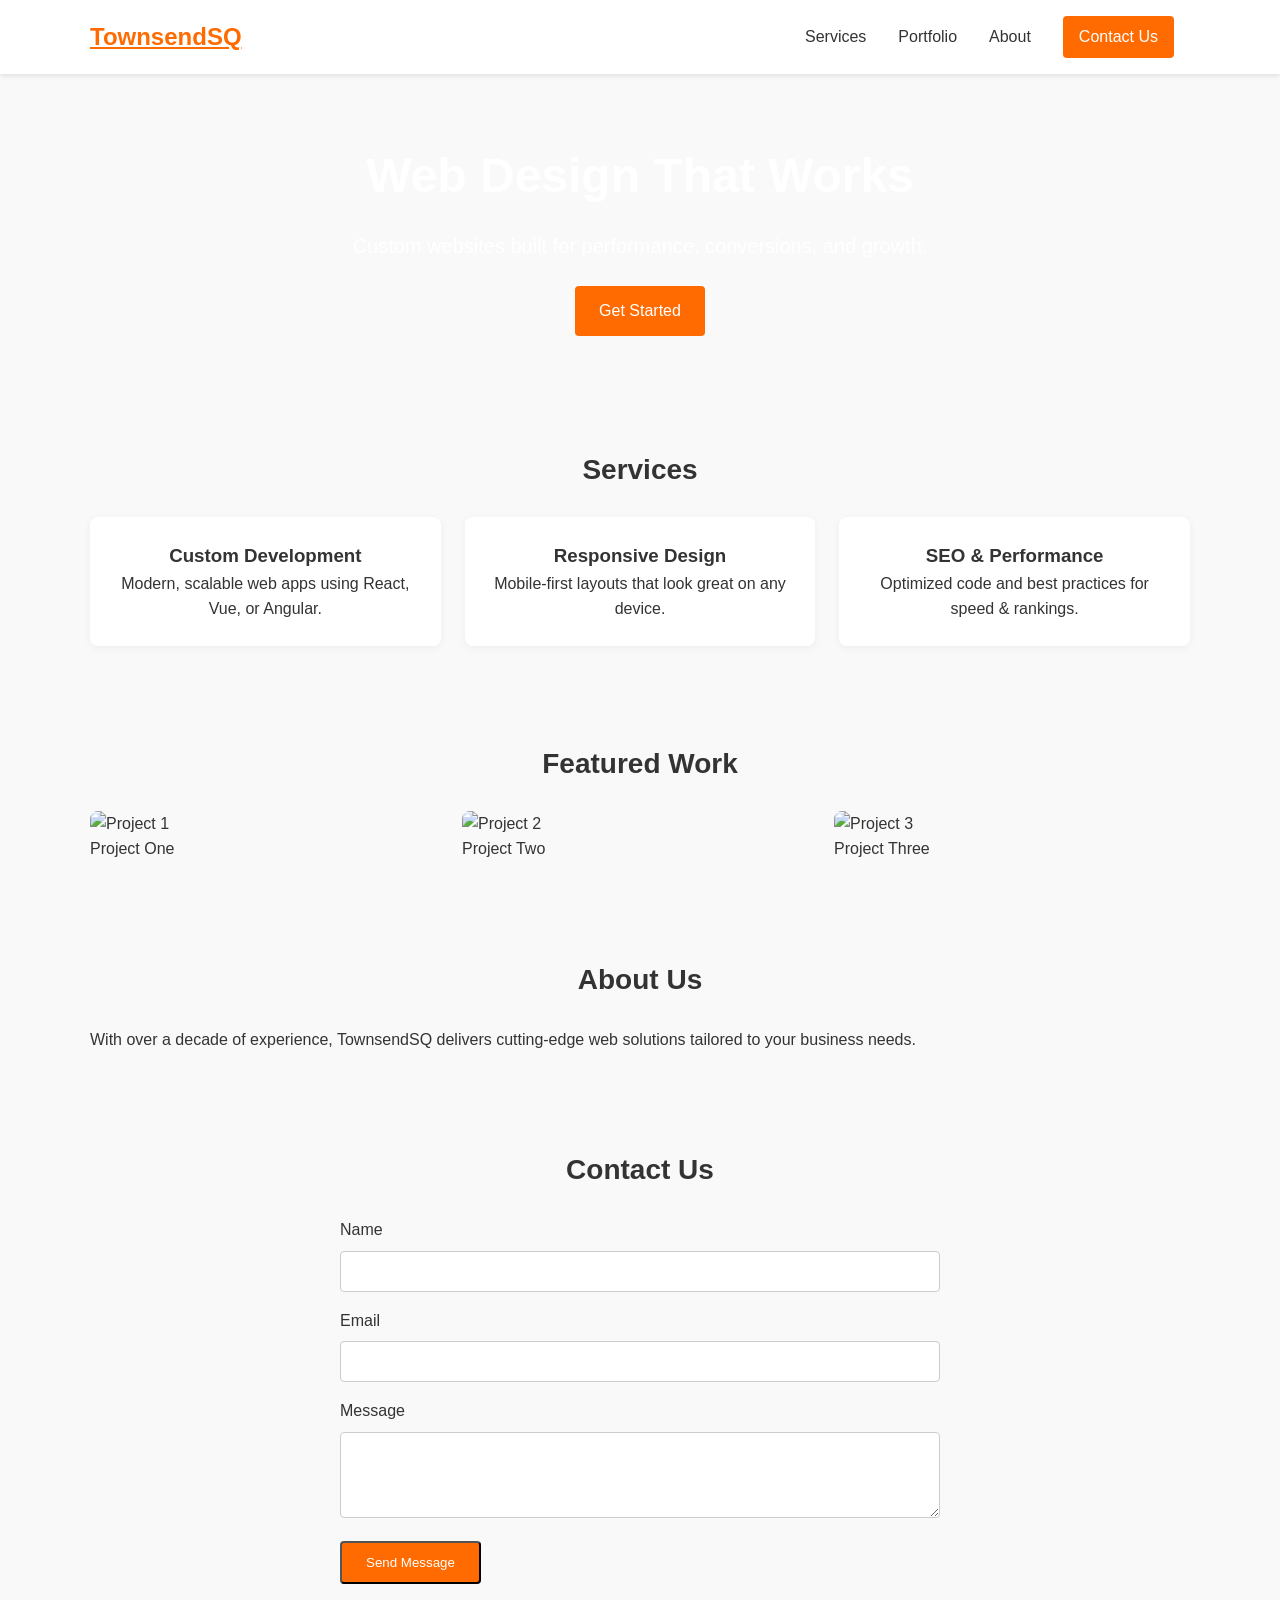
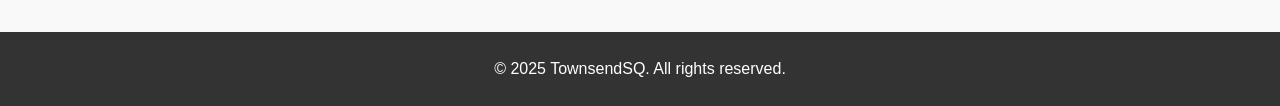
==== commit 76b70cf5: "Update HTML & CSS for accessibility and performance" ====
--- a/index.html
+++ b/index.html
@@ -3,225 +3,107 @@
 <head>
   <meta charset="UTF-8" />
   <meta name="viewport" content="width=device-width, initial-scale=1.0"/>
-  <title>Damien Townsend | Web Design & Hosting</title>
-  <meta name="description" content="Expert web design & transparent hosting—no hidden fees. Transform your online presence today.">
+  <title>Townsend SQ | Web Design</title>
 
-  <!-- Preconnect & Preload for performance -->
-  <link rel="preconnect" href="https://fonts.googleapis.com">
-  <link rel="preconnect" href="https://fonts.gstatic.com" crossorigin>
-  <link rel="preload" as="style" href="https://fonts.googleapis.com/css2?family=Inter:wght@400;600;700&display=swap">
-
-  <!-- Google Fonts -->
-  <link href="https://fonts.googleapis.com/css2?family=Inter:wght@400;600;700&display=swap" rel="stylesheet">
-
-  <!-- Favicon -->
-  <link rel="icon" href="https://via.placeholder.com/32.png?text=T" sizes="32x32" type="image/png">
-  <link rel="apple-touch-icon" href="https://via.placeholder.com/180.png?text=T">
-
-  <!-- Main Stylesheet -->
+  <!-- Updated to match your current file -->
   <link rel="stylesheet" href="styles.css">
 </head>
 <body>
-  <!-- Skip Link for Accessibility -->
-  <a href="#main-content" class="skip-link">Skip to content</a>
-
-  <!-- NAVBAR -->
-  <header class="header" role="banner">
-    <div class="container header-inner">
-      <a href="#" class="brand">Townsend &amp; Townsend</a>
-      <nav class="nav" role="navigation" aria-label="Primary">
-        <button class="nav-toggle"
-                aria-expanded="false"
-                aria-controls="primary-menu"
-                aria-label="Toggle menu">
-          ☰
-        </button>
-        <ul id="primary-menu" class="nav-list">
-          <li><a href="#hero">Home</a></li>
-          <li><a href="#services">Services</a></li>
-          <li><a href="#portfolio">Portfolio</a></li>
-          <li><a href="#hosting">Hosting</a></li>
-          <li><a href="#contact">Contact</a></li>
-        </ul>
-      </nav>
-    </div>
+  <!-- Navigation -->
+  <header class="site-header">
+    <nav class="nav container">
+      <a href="#" class="logo">TownsendSQ</a>
+      <button class="nav-toggle" aria-label="Open menu">&#9776;</button>
+      <ul class="nav-menu">
+        <li><a href="#services">Services</a></li>
+        <li><a href="#portfolio">Portfolio</a></li>
+        <li><a href="#about">About</a></li>
+        <li><a href="#contact" class="btn">Contact Us</a></li>
+      </ul>
+    </nav>
   </header>
 
-  <main id="main-content">
-    <!-- HERO -->
-    <section id="hero" class="hero" aria-label="Hero">
-      <div class="container hero-content">
-        <h1>Expert Web Design<br>&amp; Seamless Hosting</h1>
-        <p>No hidden fees. Just beautiful, high-performance sites that grow your business.</p>
-        <a href="#services" class="btn">Explore Services</a>
+  <!-- Hero -->
+  <section class="hero">
+    <div class="container">
+      <h1>Web Design That Works</h1>
+      <p>Custom websites built for performance, conversions, and growth.</p>
+      <a href="#contact" class="btn btn-primary">Get Started</a>
+    </div>
+  </section>
+
+  <!-- Services -->
+  <section id="services" class="services container">
+    <h2>Services</h2>
+    <div class="service-grid">
+      <div class="service-card">
+        <h3>Custom Development</h3>
+        <p>Modern, scalable web apps using React, Vue, or Angular.</p>
       </div>
-      <div class="hero-decor" aria-hidden="true"></div>
-    </section>
+      <div class="service-card">
+        <h3>Responsive Design</h3>
+        <p>Mobile-first layouts that look great on any device.</p>
+      </div>
+      <div class="service-card">
+        <h3>SEO & Performance</h3>
+        <p>Optimized code and best practices for speed & rankings.</p>
+      </div>
+    </div>
+  </section>
 
-    <!-- SERVICES -->
-    <section id="services" class="section services" aria-labelledby="services-heading">
-      <div class="container">
-        <h2 id="services-heading">What We Do</h2>
-        <div class="cards-grid">
-          <div class="card glass">
-            <img src="https://unpkg.com/heroicons@2.0.13/24/outline/pencil-square.svg"
-                 loading="lazy"
-                 alt="Icon of a pencil and square representing design">
-            <h3>Web Design</h3>
-            <p>Beautiful, responsive sites that reflect your brand and convert visitors.</p>
-          </div>
-          <div class="card glass">
-            <img src="https://unpkg.com/heroicons@2.0.13/24/outline/shopping-cart.svg"
-                 loading="lazy"
-                 alt="Icon of a shopping cart">
-            <h3>e-Commerce</h3>
-            <p>Seamless shopping experiences built to maximize sales and loyalty.</p>
-          </div>
-          <div class="card glass">
-            <img src="https://unpkg.com/heroicons@2.0.13/24/outline/server-stack.svg"
-                 loading="lazy"
-                 alt="Icon of a server stack">
-            <h3>Hosting &amp; Support</h3>
-            <p>Rock-solid infrastructure with 24/7 support and transparent pricing.</p>
-          </div>
-        </div>
+  <!-- Portfolio -->
+  <section id="portfolio" class="portfolio container">
+    <h2>Featured Work</h2>
+    <div class="portfolio-grid">
+      <figure>
+        <img src="assets/project1.jpg" alt="Project 1">
+        <figcaption>Project One</figcaption>
+      </figure>
+      <figure>
+        <img src="assets/project2.jpg" alt="Project 2">
+        <figcaption>Project Two</figcaption>
+      </figure>
+      <figure>
+        <img src="assets/project3.jpg" alt="Project 3">
+        <figcaption>Project Three</figcaption>
+      </figure>
+    </div>
+  </section>
+
+  <!-- About -->
+  <section id="about" class="about container">
+    <h2>About Us</h2>
+    <p>With over a decade of experience, TownsendSQ delivers cutting-edge web solutions tailored to your business needs.</p>
+  </section>
+
+  <!-- Contact -->
+  <section id="contact" class="contact container">
+    <h2>Contact Us</h2>
+    <form action="#" class="contact-form">
+      <div class="form-group">
+        <label for="name">Name</label>
+        <input type="text" id="name" required>
       </div>
-    </section>
+      <div class="form-group">
+        <label for="email">Email</label>
+        <input type="email" id="email" required>
+      </div>
+      <div class="form-group">
+        <label for="message">Message</label>
+        <textarea id="message" rows="4" required></textarea>
+      </div>
+      <button type="submit" class="btn btn-primary">Send Message</button>
+    </form>
+  </section>
 
-    <!-- PORTFOLIO -->
-    <section id="portfolio" class="section portfolio" aria-labelledby="portfolio-heading">
-      <div class="container">
-        <h2 id="portfolio-heading">Recent Projects</h2>
-        <div class="grid-2x2">
-          <!-- Example of using figure for semantic grouping -->
-          <figure class="portfolio-item">
-            <img src="https://via.placeholder.com/400x250.png?text=Restaurant+Template"
-                 alt="Screenshot of a restaurant website template"
-                 loading="lazy">
-            <figcaption>
-              <h4>Restaurant Template</h4>
-              <a href="#">View Case Study</a>
-            </figcaption>
-          </figure>
-          <figure class="portfolio-item">
-            <img src="https://via.placeholder.com/400x250.png?text=Law+Firm+Template"
-                 alt="Screenshot of a law firm website template"
-                 loading="lazy">
-            <figcaption>
-              <h4>Law Firm Template</h4>
-              <a href="#">View Case Study</a>
-            </figcaption>
-          </figure>
-          <figure class="portfolio-item">
-            <img src="https://via.placeholder.com/400x250.png?text=Retail+Shop+Template"
-                 alt="Screenshot of a retail shop website template"
-                 loading="lazy">
-            <figcaption>
-              <h4>Retail Shop Template</h4>
-              <a href="#">View Case Study</a>
-            </figcaption>
-          </figure>
-          <figure class="portfolio-item">
-            <img src="https://via.placeholder.com/400x250.png?text=Consultancy+Template"
-                 alt="Screenshot of a consultancy website template"
-                 loading="lazy">
-            <figcaption>
-              <h4>Consultancy Template</h4>
-              <a href="#">View Case Study</a>
-            </figcaption>
-          </figure>
-        </div>
-      </div>
-    </section>
-
-    <!-- HOSTING PLANS -->
-    <section id="hosting" class="section plans" aria-labelledby="hosting-heading">
-      <div class="container">
-        <h2 id="hosting-heading">Hosting Plans</h2>
-        <div class="cards-grid">
-          <article class="plan-card" aria-labelledby="plan-basic">
-            <h3 id="plan-basic">Basic</h3>
-            <p class="price">$50/mo</p>
-            <ul>
-              <li>10 GB Storage</li>
-              <li>100 GB Bandwidth</li>
-              <li>SSL Certificate</li>
-              <li>Weekly Backups</li>
-              <li>5 h Support</li>
-            </ul>
-          </article>
-          <article class="plan-card featured" aria-labelledby="plan-premium">
-            <h3 id="plan-premium">Premium</h3>
-            <p class="price">$100/mo</p>
-            <ul>
-              <li>50 GB Storage</li>
-              <li>500 GB Bandwidth</li>
-              <li>SSL Certificate</li>
-              <li>Daily Backups</li>
-              <li>10 h Support</li>
-            </ul>
-          </article>
-          <article class="plan-card" aria-labelledby="plan-enterprise">
-            <h3 id="plan-enterprise">Enterprise</h3>
-            <p class="price">Contact Us</p>
-            <ul>
-              <li>Unlimited Resources</li>
-              <li>Custom SLAs</li>
-              <li>24/7 Support</li>
-              <li>Advanced Monitoring</li>
-              <li>Dedicated Engineer</li>
-            </ul>
-          </article>
-        </div>
-      </div>
-    </section>
-
-    <!-- CONTACT -->
-    <section id="contact" class="section contact" aria-labelledby="contact-heading">
-      <div class="container">
-        <h2 id="contact-heading">Ready to Get Started?</h2>
-        <div class="contact-grid">
-          <form name="contact" method="POST" data-netlify="true" class="contact-form" aria-label="Contact form">
-            <input type="hidden" name="form-name" value="contact">
-            <label for="name">Name<input id="name" type="text" name="name" required></label>
-            <label for="email">Email<input id="email" type="email" name="email" required></label>
-            <label for="message">Message<textarea id="message" name="message" rows="4"></textarea></label>
-            <button type="submit" class="btn">Send Message</button>
-          </form>
-          <div class="calendly-wrapper" aria-label="Schedule a meeting">
-            <div class="calendly-inline-widget"
-                 data-url="https://calendly.com/your-calendly/30min"
-                 style="min-width:100%;height:320px;"></div>
-            <script src="https://assets.calendly.com/assets/external/widget.js" async defer></script>
-          </div>
-        </div>
-      </div>
-    </section>
-  </main>
-
-  <!-- COOKIE BANNER -->
-  <div id="cookie-banner" class="cookie-banner" role="region" aria-label="Cookie usage banner">
-    <p>
-      We use cookies to improve your experience.
-      <button id="accept-cookies" class="btn">Accept</button>
-    </p>
-  </div>
-
-  <!-- FOOTER -->
-  <footer class="footer" role="contentinfo">
-    <div class="container footer-inner">
-      <div class="social-links">
-        <a href="#" aria-label="LinkedIn">LinkedIn</a>
-        <span aria-hidden="true">•</span>
-        <a href="#" aria-label="Twitter">Twitter</a>
-        <span aria-hidden="true">•</span>
-        <a href="#" aria-label="Instagram">Instagram</a>
-      </div>
-      <p>&copy; 2025 Damien Townsend. All rights reserved.</p>
+  <!-- Footer -->
+  <footer class="site-footer">
+    <div class="container">
+      <p>&copy; 2025 TownsendSQ. All rights reserved.</p>
     </div>
   </footer>
 
-  <!-- Scripts (deferred for performance) -->
-  <script src="scripts.js" defer></script>
+  <!-- Updated to match your current file -->
+  <script src="scripts.js"></script>
 </body>
 </html>
--- a/styles.css
+++ b/styles.css
@@ -1,321 +1,180 @@
+/* Variables */
 :root {
-  --clr-accent: #FF6B00;
-  --clr-dark: #333333;
-  --clr-light: #FFFFFF;
+  --clr-primary: #FF6B00;
+  --clr-dark: #333;
+  --clr-light: #FFF;
   --ff-heading: 'Inter', sans-serif;
   --ff-body: 'Inter', sans-serif;
 }
 
+/* Global Reset & Base */
 * {
-  margin: 0;
-  padding: 0;
-  box-sizing: border-box;
+  margin: 0; padding: 0; box-sizing: border-box;
 }
-
 body {
   font-family: var(--ff-body);
   color: var(--clr-dark);
-  line-height: 1.5;
-  background: #fafafa;
+  background: #f9f9f9;
+  line-height: 1.6;
 }
-
-a {
-  text-decoration: none;
-  color: inherit;
-}
-
-/* Skip to content link */
-.skip-link {
-  position: absolute;
-  top: -40px;
-  left: 0;
-  background: var(--clr-accent);
-  color: var(--clr-light);
-  padding: 0.5rem 1rem;
-  z-index: 100;
-  transition: top 0.3s ease;
-}
-.skip-link:focus {
-  top: 0;
-}
-
-/* CONTAINERS & GRIDS */
 .container {
   width: 90%;
-  max-width: 1200px;
+  max-width: 1100px;
   margin: 0 auto;
 }
 
-.cards-grid {
-  display: grid;
-  grid-template-columns: repeat(auto-fit, minmax(240px, 1fr));
-  gap: 1.5rem;
-  margin-top: 1.5rem;
+/* Navigation */
+.site-header {
+  background: var(--clr-light);
+  box-shadow: 0 2px 5px rgba(0,0,0,0.1);
+  position: sticky;
+  top: 0; z-index: 100;
 }
-
-.grid-2x2 {
-  display: grid;
-  grid-template-columns: 1fr 1fr;
-  gap: 1rem;
-  margin-top: 1rem;
-}
-
-.contact-grid {
-  display: grid;
-  grid-template-columns: 1fr 1fr;
-  gap: 2rem;
-  margin-top: 1.5rem;
-}
-
-/* HEADER & NAV */
-.header {
-  background: #fff;
-  position: sticky;
-  top: 0;
-  z-index: 100;
-  box-shadow: 0 1px 4px rgba(0, 0, 0, 0.1);
-}
-
-.header-inner {
+.nav {
   display: flex;
   align-items: center;
   justify-content: space-between;
   padding: 1rem 0;
 }
-
-.brand {
-  font-family: var(--ff-heading);
+.logo {
   font-size: 1.5rem;
-  font-weight: 700;
+  font-weight: bold;
+  color: var(--clr-primary);
 }
-
-.nav-list {
-  list-style: none;
-  display: flex;
-  gap: 1rem;
-}
-
 .nav-toggle {
-  display: none;
   background: none;
   border: none;
   font-size: 1.5rem;
-  cursor: pointer;
+  display: block;
+}
+.nav-menu {
+  display: none;
+  list-style: none;
+}
+.nav-menu li {
+  margin: 1rem 0;
+}
+.nav-menu a {
+  text-decoration: none;
+  color: var(--clr-dark);
+}
+.nav-menu .btn {
+  background: var(--clr-primary);
+  color: var(--clr-light);
+  padding: 0.5rem 1rem;
+  border-radius: 4px;
 }
 
-/* HERO */
+/* Hero */
 .hero {
-  background: linear-gradient(135deg, #FF6B00, #FF8C42);
-  color: #fff;
-  padding: 6rem 1rem;
-  position: relative;
-  overflow: hidden;
+  background: url('https://via.placeholder.com/1200x600') center/cover no-repeat;
+  color: var(--clr-light);
+  text-align: center;
+  padding: 4rem 0;
+}
+.hero h1 {
+  font-size: 2rem;
+  margin-bottom: 1rem;
+}
+.hero p {
+  font-size: 1rem;
+  margin-bottom: 1.5rem;
+}
+.btn {
+  display: inline-block;
+  text-decoration: none;
+  padding: 0.75rem 1.5rem;
+  border-radius: 4px;
+  transition: background 0.3s ease;
+}
+.btn-primary {
+  background: var(--clr-primary);
+  color: var(--clr-light);
 }
 
-.hero-content {
-  display: grid;
-  grid-template-columns: 1fr 1fr;
-  align-items: center;
-  gap: 2rem;
+/* Sections */
+section {
+  padding: 3rem 0;
+}
+h2 {
+  font-family: var(--ff-heading);
+  font-size: 1.75rem;
+  margin-bottom: 1.5rem;
+  text-align: center;
 }
 
-.hero-content h1 {
-  font-family: var(--ff-heading);
-  font-size: 2.5rem;
+/* Services Grid */
+.service-grid {
+  display: grid;
+  gap: 1.5rem;
+}
+.service-card {
+  background: var(--clr-light);
+  padding: 1.5rem;
+  border-radius: 8px;
+  text-align: center;
+  box-shadow: 0 2px 8px rgba(0,0,0,0.05);
 }
 
-.hero-content p {
-  margin: 1rem 0;
-  font-size: 1rem;
+/* Portfolio */
+.portfolio-grid {
+  display: grid;
+  gap: 1rem;
 }
-
-.btn {
-  display: inline-block;
-  background: var(--clr-accent);
-  color: #fff;
-  padding: 0.75em 1.5em;
-  border-radius: 4px;
-  font-family: var(--ff-heading);
-  font-weight: 600;
-  transition: background 0.3s ease;
+.portfolio-grid figure {
+  overflow: hidden;
+  border-radius: 8px;
 }
-
-.btn:hover {
-  background: #e55a00;
-}
-
-/* DECORATIVE WAVE */
-.hero-decor {
-  position: absolute;
-  bottom: 0;
-  left: 0;
-  right: 0;
-  height: 100px;
-  background: url('data:image/svg+xml;utf8,<svg xmlns="http://www.w3.org/2000/svg" viewBox="0 0 1440 320"><path fill="%23fafafa" fill-opacity="1" d="M0,96L48,117.3C96,139,192,181,288,197.3C384,213,480,203,576,176C672,149,768,107,864,128C960,149,1056,235,1152,234.7C1248,235,1344,149,1392,106.7L1440,64L1440,320L1392,320C1344,320,1248,320,1152,320C1056,320,960,320,864,320C768,320,672,320,576,320C480,320,384,320,288,320C192,320,96,320,48,320L0,320Z"></path></svg>') no-repeat bottom/cover;
-}
-
-/* SECTIONS */
-.section {
-  padding: 4rem 1rem;
-  text-align: center;
-  background: #fff;
-  margin-top: -1px;
-}
-
-.services .cards-grid .card,
-.plans .cards-grid .plan-card {
-  background: rgba(255, 255, 255, 0.6);
-  backdrop-filter: blur(10px);
-  border-radius: 8px;
-  padding: 1.5rem;
-  text-align: left;
-}
-
-/* PORTFOLIO */
-.portfolio-item {
-  position: relative;
-  overflow: hidden;
-  border-radius: 6px;
-}
-
-.portfolio-item img {
+.portfolio-grid img {
   width: 100%;
   display: block;
   transition: transform 0.3s ease;
 }
-
-.portfolio-item:hover img {
+.portfolio-grid img:hover {
   transform: scale(1.05);
 }
 
-.portfolio-item figcaption {
-  position: absolute;
-  bottom: 0;
-  left: 0;
-  right: 0;
-  background: rgba(0, 0, 0, 0.6);
-  color: #fff;
+/* Contact Form */
+.contact-form {
+  max-width: 600px;
+  margin: 0 auto;
+}
+.form-group {
+  margin-bottom: 1rem;
+}
+.form-group label {
+  display: block;
+  margin-bottom: 0.5rem;
+}
+.form-group input,
+.form-group textarea {
+  width: 100%;
   padding: 0.75rem;
-  opacity: 0;
-  transition: opacity 0.25s ease;
-}
-
-.portfolio-item:hover figcaption {
-  opacity: 1;
-}
-
-.portfolio-item figcaption h4 {
-  margin: 0 0 0.5rem;
-}
-
-.portfolio-item figcaption a {
-  color: var(--clr-accent);
-  font-weight: 600;
-}
-
-.portfolio-item figcaption a:hover {
-  text-decoration: underline;
-}
-
-/* HOSTING PLANS */
-.plans .cards-grid {
-  margin-top: 1.5rem;
-}
-
-/* CONTACT FORM */
-.contact-form input,
-.contact-form textarea {
-  width: 100%;
-  padding: 0.5em;
-  margin-top: 0.25em;
   border: 1px solid #ccc;
   border-radius: 4px;
 }
 
-.contact-form label {
-  display: block;
-  margin-bottom: 0.75rem;
+/* Footer */
+.site-footer {
+  background: var(--clr-dark);
+  color: var(--clr-light);
+  text-align: center;
+  padding: 1.5rem 0;
 }
 
-.calendly-wrapper {
-  margin-top: 1rem;
+/* Responsive Breakpoints */
+@media (min-width: 768px) {
+  .nav-toggle { display: none; }
+  .nav-menu {
+    display: flex;
+    align-items: center;
+  }
+  .nav-menu li { margin: 0 1rem; }
+  .service-grid { grid-template-columns: repeat(3, 1fr); }
+  .portfolio-grid { grid-template-columns: repeat(3, 1fr); }
 }
 
-/* COOKIE BANNER */
-.cookie-banner {
-  position: fixed;
-  bottom: 0;
-  left: 0;
-  right: 0;
-  background: var(--clr-dark);
-  color: #fff;
-  padding: 1rem;
-  text-align: center;
-  display: none;
+@media (min-width: 1024px) {
+  .hero h1 { font-size: 3rem; }
+  .hero p { font-size: 1.25rem; }
 }
-
-.cookie-banner button {
-  background: var(--clr-accent);
-  border: none;
-  padding: 0.5em 1em;
-  border-radius: 4px;
-  color: #fff;
-  cursor: pointer;
-  margin-left: 1rem;
-}
-
-.fade-out {
-  transform: translateY(100%);
-  opacity: 0;
-  transition: all 0.3s ease;
-}
-
-/* FOOTER */
-.footer {
-  background: #f4f4f4;
-  padding: 2rem 1rem;
-}
-
-.footer-inner {
-  display: flex;
-  flex-direction: column;
-  align-items: center;
-  gap: 0.5rem;
-}
-
-.social-links span {
-  margin: 0 0.5rem;
-}
-
-/* RESPONSIVE */
-@media (max-width: 1024px) {
-  .hero-content,
-  .contact-grid {
-    grid-template-columns: 1fr;
-  }
-
-  .grid-2x2 {
-    grid-template-columns: 1fr;
-  }
-}
-
-@media (max-width: 768px) {
-  .nav-list {
-    display: none;
-    position: absolute;
-    top: 60px;
-    right: 1rem;
-    background: #fff;
-    flex-direction: column;
-    padding: 1rem;
-    box-shadow: 0 2px 4px rgba(0, 0, 0, 0.1);
-  }
-
-  .nav-list.active {
-    display: flex;
-  }
-
-  .nav-toggle {
-    display: block;
-  }
-}
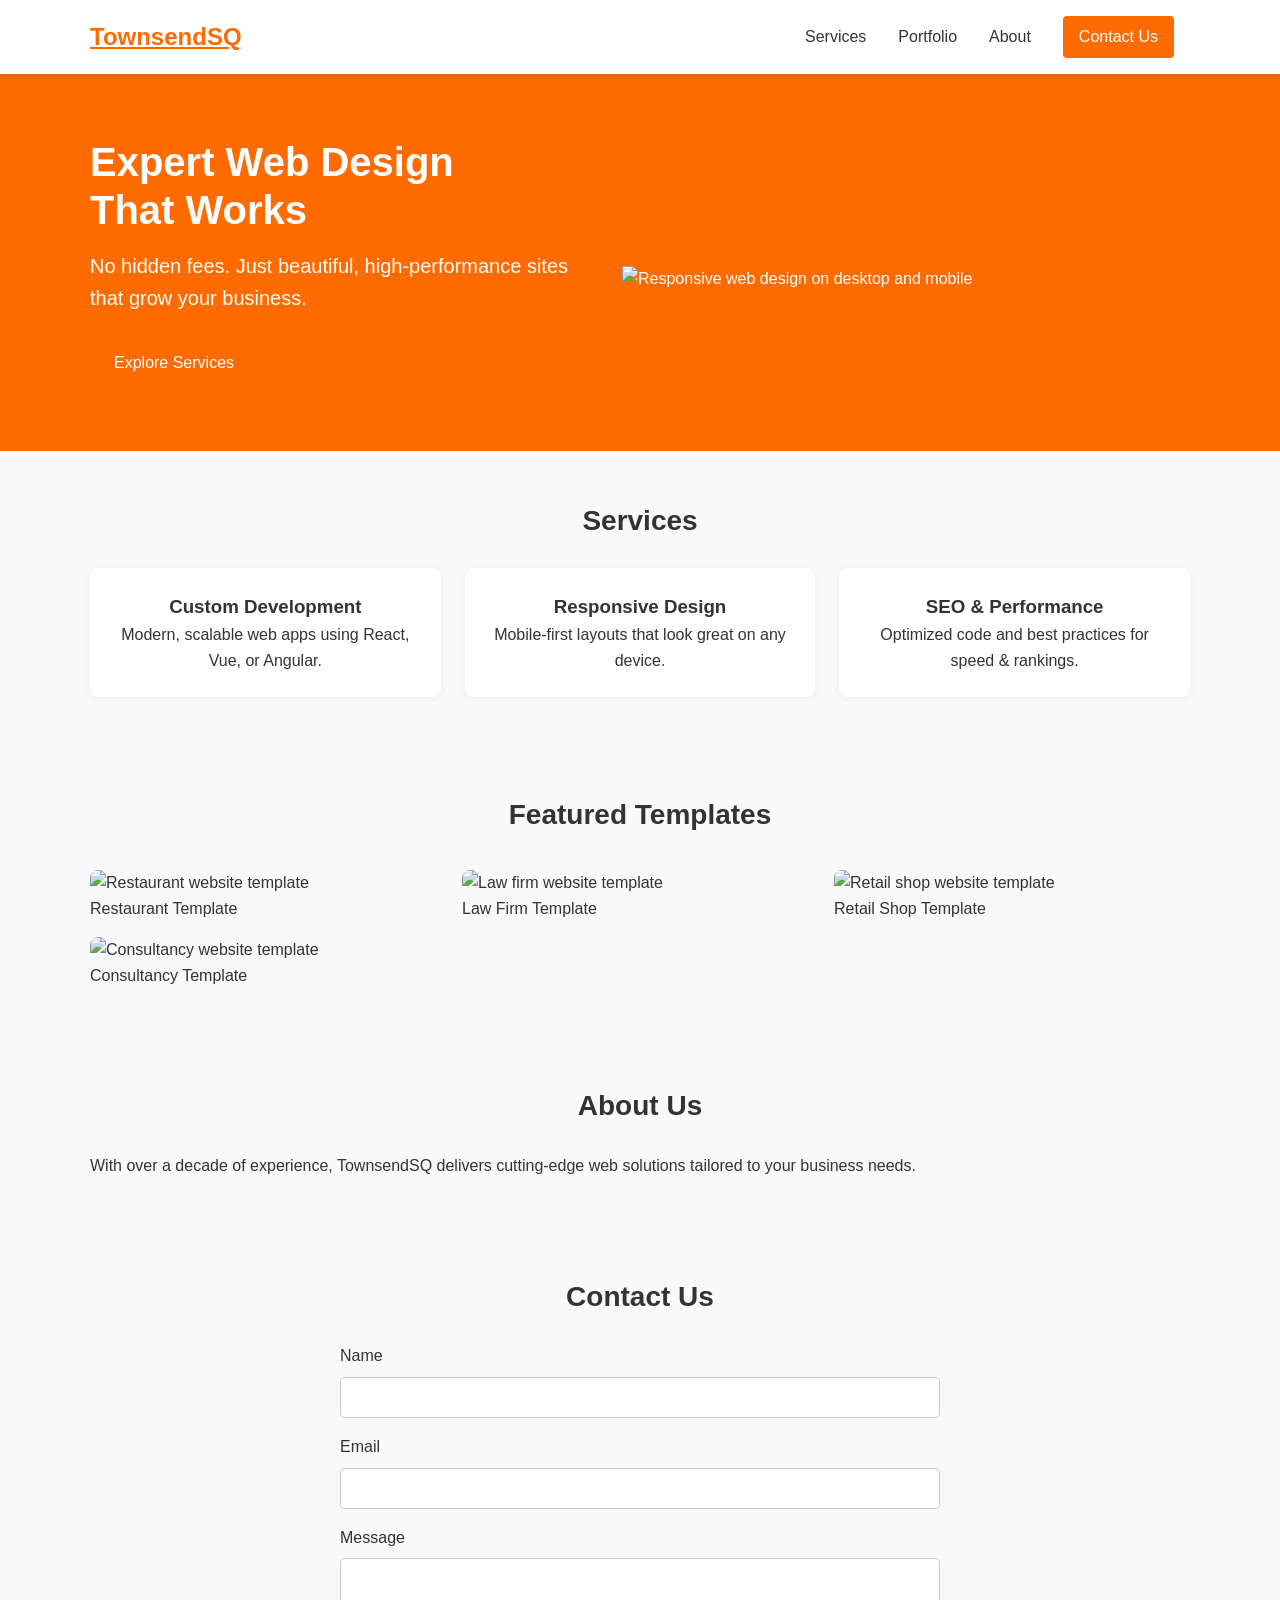
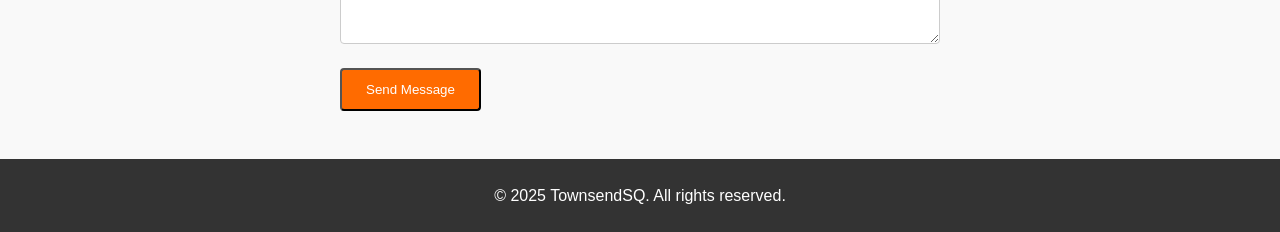
==== commit 0b6349ec: "Update Portfolio: display free web-design template placeholders" ====
--- a/index.html
+++ b/index.html
@@ -23,12 +23,20 @@
     </nav>
   </header>
 
-  <!-- Hero -->
+  <!-- HERO -->
   <section class="hero">
-    <div class="container">
-      <h1>Web Design That Works</h1>
-      <p>Custom websites built for performance, conversions, and growth.</p>
-      <a href="#contact" class="btn btn-primary">Get Started</a>
+    <div class="container hero-grid">
+      <div class="hero-text">
+        <h1>Expert Web Design<br>That Works</h1>
+        <p>No hidden fees. Just beautiful, high-performance sites that grow your business.</p>
+        <a href="#services" class="btn btn-primary">Explore Services</a>
+      </div>
+      <div class="hero-media">
+        <!-- free Unsplash image -->
+        <img
+          src="https://images.unsplash.com/photo-1498050108023-c5249f4df085?auto=format&fit=crop&w=800&q=80"
+          alt="Responsive web design on desktop and mobile">
+      </div>
     </div>
   </section>
 
@@ -51,21 +59,33 @@
     </div>
   </section>
 
-  <!-- Portfolio -->
+  <!-- UPDATED PORTFOLIO -->
   <section id="portfolio" class="portfolio container">
-    <h2>Featured Work</h2>
+    <h2 class="section-title">Featured Templates</h2>
     <div class="portfolio-grid">
       <figure>
-        <img src="assets/project1.jpg" alt="Project 1">
-        <figcaption>Project One</figcaption>
+        <img
+          src="https://via.placeholder.com/400x250.png?text=Restaurant+Template"
+          alt="Restaurant website template">
+        <figcaption>Restaurant Template</figcaption>
       </figure>
       <figure>
-        <img src="assets/project2.jpg" alt="Project 2">
-        <figcaption>Project Two</figcaption>
+        <img
+          src="https://via.placeholder.com/400x250.png?text=Law+Firm+Template"
+          alt="Law firm website template">
+        <figcaption>Law Firm Template</figcaption>
       </figure>
       <figure>
-        <img src="assets/project3.jpg" alt="Project 3">
-        <figcaption>Project Three</figcaption>
+        <img
+          src="https://via.placeholder.com/400x250.png?text=Retail+Shop+Template"
+          alt="Retail shop website template">
+        <figcaption>Retail Shop Template</figcaption>
+      </figure>
+      <figure>
+        <img
+          src="https://via.placeholder.com/400x250.png?text=Consultancy+Template"
+          alt="Consultancy website template">
+        <figcaption>Consultancy Template</figcaption>
       </figure>
     </div>
   </section>
--- a/styles.css
+++ b/styles.css
@@ -178,3 +178,79 @@
   .hero h1 { font-size: 3rem; }
   .hero p { font-size: 1.25rem; }
 }
+/* Hero redesign */
+.hero {
+  background: var(--clr-primary);
+  color: var(--clr-light);
+  padding: 4rem 0;
+}
+.hero-grid {
+  display: flex;
+  flex-direction: column;
+  align-items: center;
+  text-align: center;
+}
+.hero-text h1 {
+  font-size: 2.5rem;
+  line-height: 1.2;
+  margin-bottom: 1rem;
+}
+.hero-text p {
+  margin-bottom: 1.5rem;
+  max-width: 500px;
+}
+.hero-media img {
+  width: 100%;
+  max-width: 400px;
+  margin-top: 2rem;
+}
+@media (min-width: 768px) {
+  .hero-grid {
+    flex-direction: row;
+    text-align: left;
+    align-items: center;
+  }
+  .hero-media {
+    margin-left: 2rem;
+    margin-top: 0;
+  }
+}
+
+/* “What We Do” section */
+.bg-light {
+  background: #f5f5f5;
+}
+.section-title {
+  text-align: center;
+  margin-bottom: 2rem;
+  font-family: var(--ff-heading);
+}
+.card-grid {
+  display: grid;
+  grid-template-columns: 1fr;
+  gap: 2rem;
+}
+@media (min-width: 768px) {
+  .card-grid {
+    grid-template-columns: repeat(3, 1fr);
+  }
+}
+.card {
+  background: var(--clr-light);
+  padding: 2rem;
+  border-radius: 8px;
+  box-shadow: 0 4px 16px rgba(0,0,0,0.1);
+  text-align: center;
+}
+.card img {
+  width: 80px;
+  height: auto;
+  margin-bottom: 1rem;
+}
+.card h3 {
+  margin-bottom: 0.5rem;
+}
+.card p {
+  font-size: 0.95rem;
+  color: #555;
+}
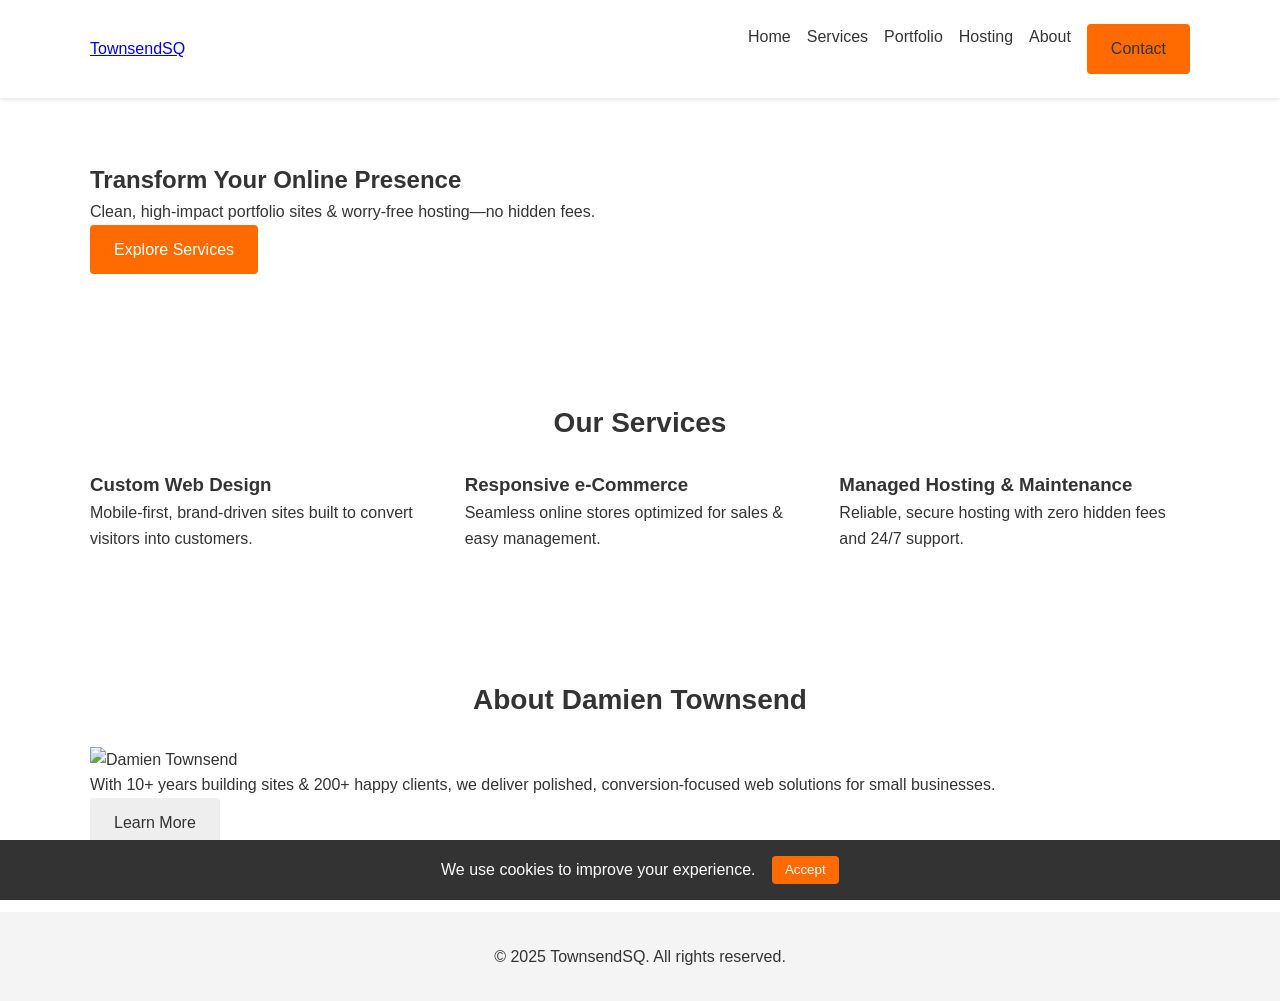
==== commit 31c8e910: "Initial multi-page Netlify site structure with polished, conversion-focused design" ====
--- a/index.html
+++ b/index.html
@@ -1,129 +1,83 @@
 <!DOCTYPE html>
 <html lang="en">
 <head>
-  <meta charset="UTF-8" />
-  <meta name="viewport" content="width=device-width, initial-scale=1.0"/>
-  <title>Townsend SQ | Web Design</title>
-
-  <!-- Updated to match your current file -->
-  <link rel="stylesheet" href="styles.css">
+  <meta charset="UTF-8"/>
+  <meta name="viewport" content="width=device-width,initial-scale=1"/>
+  <title>TownsendSQ | Home</title>
+  <meta name="description" content="Transform your online presence with expert web design & transparent hosting.">
+  <link rel="stylesheet" href="css/styles.css">
 </head>
 <body>
-  <!-- Navigation -->
-  <header class="site-header">
-    <nav class="nav container">
+  <!-- NAV -->
+  <header>
+    <div class="container navbar">
       <a href="#" class="logo">TownsendSQ</a>
-      <button class="nav-toggle" aria-label="Open menu">&#9776;</button>
-      <ul class="nav-menu">
-        <li><a href="#services">Services</a></li>
-        <li><a href="#portfolio">Portfolio</a></li>
-        <li><a href="#about">About</a></li>
-        <li><a href="#contact" class="btn">Contact Us</a></li>
-      </ul>
-    </nav>
+      <nav>
+        <button class="nav-toggle" aria-label="Menu">☰</button>
+        <ul class="nav-menu">
+          <li><a href="index.html#hero">Home</a></li>
+          <li><a href="index.html#services">Services</a></li>
+          <li><a href="portfolio.html">Portfolio</a></li>
+          <li><a href="hosting.html">Hosting</a></li>
+          <li><a href="about.html">About</a></li>
+          <li><a href="contact.html" class="btn btn-primary">Contact</a></li>
+        </ul>
+      </nav>
+    </div>
   </header>
 
   <!-- HERO -->
-  <section class="hero">
-    <div class="container hero-grid">
-      <div class="hero-text">
-        <h1>Expert Web Design<br>That Works</h1>
-        <p>No hidden fees. Just beautiful, high-performance sites that grow your business.</p>
-        <a href="#services" class="btn btn-primary">Explore Services</a>
+  <section id="hero">
+    <div class="container">
+      <h1>Transform Your Online Presence</h1>
+      <p>Clean, high-impact portfolio sites & worry-free hosting—no hidden fees.</p>
+      <a href="services.html" class="btn btn-primary">Explore Services</a>
+    </div>
+  </section>
+
+  <!-- SERVICES -->
+  <section id="services">
+    <h2>Our Services</h2>
+    <div class="container grid-3">
+      <div class="service-card">
+        <img src="assets/icons/pencil.svg" alt="" loading="lazy">
+        <h3>Custom Web Design</h3>
+        <p>Mobile-first, brand-driven sites built to convert visitors into customers.</p>
       </div>
-      <div class="hero-media">
-        <!-- free Unsplash image -->
-        <img
-          src="https://images.unsplash.com/photo-1498050108023-c5249f4df085?auto=format&fit=crop&w=800&q=80"
-          alt="Responsive web design on desktop and mobile">
+      <div class="service-card">
+        <img src="assets/icons/cart.svg" alt="" loading="lazy">
+        <h3>Responsive e-Commerce</h3>
+        <p>Seamless online stores optimized for sales & easy management.</p>
+      </div>
+      <div class="service-card">
+        <img src="assets/icons/server.svg" alt="" loading="lazy">
+        <h3>Managed Hosting & Maintenance</h3>
+        <p>Reliable, secure hosting with zero hidden fees and 24/7 support.</p>
       </div>
     </div>
   </section>
 
-  <!-- Services -->
-  <section id="services" class="services container">
-    <h2>Services</h2>
-    <div class="service-grid">
-      <div class="service-card">
-        <h3>Custom Development</h3>
-        <p>Modern, scalable web apps using React, Vue, or Angular.</p>
-      </div>
-      <div class="service-card">
-        <h3>Responsive Design</h3>
-        <p>Mobile-first layouts that look great on any device.</p>
-      </div>
-      <div class="service-card">
-        <h3>SEO & Performance</h3>
-        <p>Optimized code and best practices for speed & rankings.</p>
+  <!-- ABOUT PREVIEW -->
+  <section>
+    <h2>About Damien Townsend</h2>
+    <div class="container grid-2">
+      <img src="assets/images/headshot.jpg" alt="Damien Townsend" loading="lazy">
+      <div>
+        <p>With 10+ years building sites & 200+ happy clients, we deliver polished, conversion-focused web solutions for small businesses.</p>
+        <a href="about.html" class="btn btn-secondary">Learn More</a>
       </div>
     </div>
   </section>
 
-  <!-- UPDATED PORTFOLIO -->
-  <section id="portfolio" class="portfolio container">
-    <h2 class="section-title">Featured Templates</h2>
-    <div class="portfolio-grid">
-      <figure>
-        <img
-          src="https://via.placeholder.com/400x250.png?text=Restaurant+Template"
-          alt="Restaurant website template">
-        <figcaption>Restaurant Template</figcaption>
-      </figure>
-      <figure>
-        <img
-          src="https://via.placeholder.com/400x250.png?text=Law+Firm+Template"
-          alt="Law firm website template">
-        <figcaption>Law Firm Template</figcaption>
-      </figure>
-      <figure>
-        <img
-          src="https://via.placeholder.com/400x250.png?text=Retail+Shop+Template"
-          alt="Retail shop website template">
-        <figcaption>Retail Shop Template</figcaption>
-      </figure>
-      <figure>
-        <img
-          src="https://via.placeholder.com/400x250.png?text=Consultancy+Template"
-          alt="Consultancy website template">
-        <figcaption>Consultancy Template</figcaption>
-      </figure>
-    </div>
-  </section>
-
-  <!-- About -->
-  <section id="about" class="about container">
-    <h2>About Us</h2>
-    <p>With over a decade of experience, TownsendSQ delivers cutting-edge web solutions tailored to your business needs.</p>
-  </section>
-
-  <!-- Contact -->
-  <section id="contact" class="contact container">
-    <h2>Contact Us</h2>
-    <form action="#" class="contact-form">
-      <div class="form-group">
-        <label for="name">Name</label>
-        <input type="text" id="name" required>
-      </div>
-      <div class="form-group">
-        <label for="email">Email</label>
-        <input type="email" id="email" required>
-      </div>
-      <div class="form-group">
-        <label for="message">Message</label>
-        <textarea id="message" rows="4" required></textarea>
-      </div>
-      <button type="submit" class="btn btn-primary">Send Message</button>
-    </form>
-  </section>
-
-  <!-- Footer -->
-  <footer class="site-footer">
+  <!-- FOOTER & COOKIE -->
+  <footer>
     <div class="container">
       <p>&copy; 2025 TownsendSQ. All rights reserved.</p>
     </div>
   </footer>
-
-  <!-- Updated to match your current file -->
-  <script src="scripts.js"></script>
+  <div id="cookie-banner">
+    We use cookies to improve your experience.<button id="accept-cookies">Accept</button>
+  </div>
+  <script src="js/scripts.js"></script>
 </body>
 </html>
--- a/css/styles.css
+++ b/css/styles.css
@@ -0,0 +1,75 @@
+:root {
+  --clr-accent: #FF6B00;
+  --clr-dark: #333;
+  --clr-light: #FFF;
+  --ff-heading: 'Inter', sans-serif;
+  --ff-body: 'Inter', sans-serif;
+}
+
+* { margin:0; padding:0; box-sizing:border-box; }
+body {
+  font-family: var(--ff-body);
+  color: var(--clr-dark);
+  background: #f9f9f9;
+  line-height: 1.6;
+  scroll-behavior: smooth;
+}
+.container {
+  width:90%; max-width:1100px; margin:0 auto;
+}
+
+/* NAV */
+header {
+  background: var(--clr-light);
+  position: sticky; top:0; z-index:100;
+  box-shadow:0 2px 4px rgba(0,0,0,0.1);
+}
+.navbar {
+  display:flex; align-items:center; justify-content:space-between;
+  padding:1rem 0;
+}
+.nav-menu { display:none; list-style:none; }
+.nav-menu li { margin:0.5rem 0; }
+.nav-menu a { text-decoration:none; color:var(--clr-dark); }
+.nav-toggle { background:none; border:none; font-size:1.5rem; cursor:pointer; }
+@media(min-width:768px) {
+  .nav-menu { display:flex; gap:1rem; }
+  .nav-toggle { display:none; }
+}
+
+/* BUTTONS */
+.btn {
+  display:inline-block; padding:0.75em 1.5em;
+  border-radius:4px; font-family:var(--ff-heading);
+  text-decoration:none; text-align:center;
+}
+.btn-primary { background:var(--clr-accent); color:#fff; }
+.btn-secondary { background:#eee; color:var(--clr-dark); }
+
+/* SECTIONS */
+section { padding:4rem 0; background:#fff; margin-top:-1px; }
+h2 { font-family:var(--ff-heading); font-size:1.75rem; margin-bottom:1.5rem; text-align:center; }
+
+/* GRID HELPERS */
+.grid-3 { display:grid; gap:1.5rem; }
+@media(min-width:768px){ .grid-3 { grid-template-columns:repeat(3,1fr);} }
+.grid-4 { display:grid; gap:1rem; }
+@media(min-width:768px){ .grid-4 { grid-template-columns:repeat(2,1fr);} }
+@media(min-width:1024px){ .grid-4 { grid-template-columns:repeat(4,1fr);} }
+
+/* LAZY-LOADED IMAGES */
+img { max-width:100%; display:block; }
+
+/* COOKIE BANNER */
+#cookie-banner {
+  position:fixed; bottom:0; left:0; right:0;
+  background:var(--clr-dark); color:#fff;
+  padding:1rem; text-align:center; display:none;
+}
+#cookie-banner button {
+  margin-left:1rem; padding:0.5em 1em;
+  border:none; border-radius:4px; background:var(--clr-accent); color:#fff;
+}
+
+/* FOOTER */
+footer { background:#f4f4f4; padding:2rem 0; text-align:center; }
